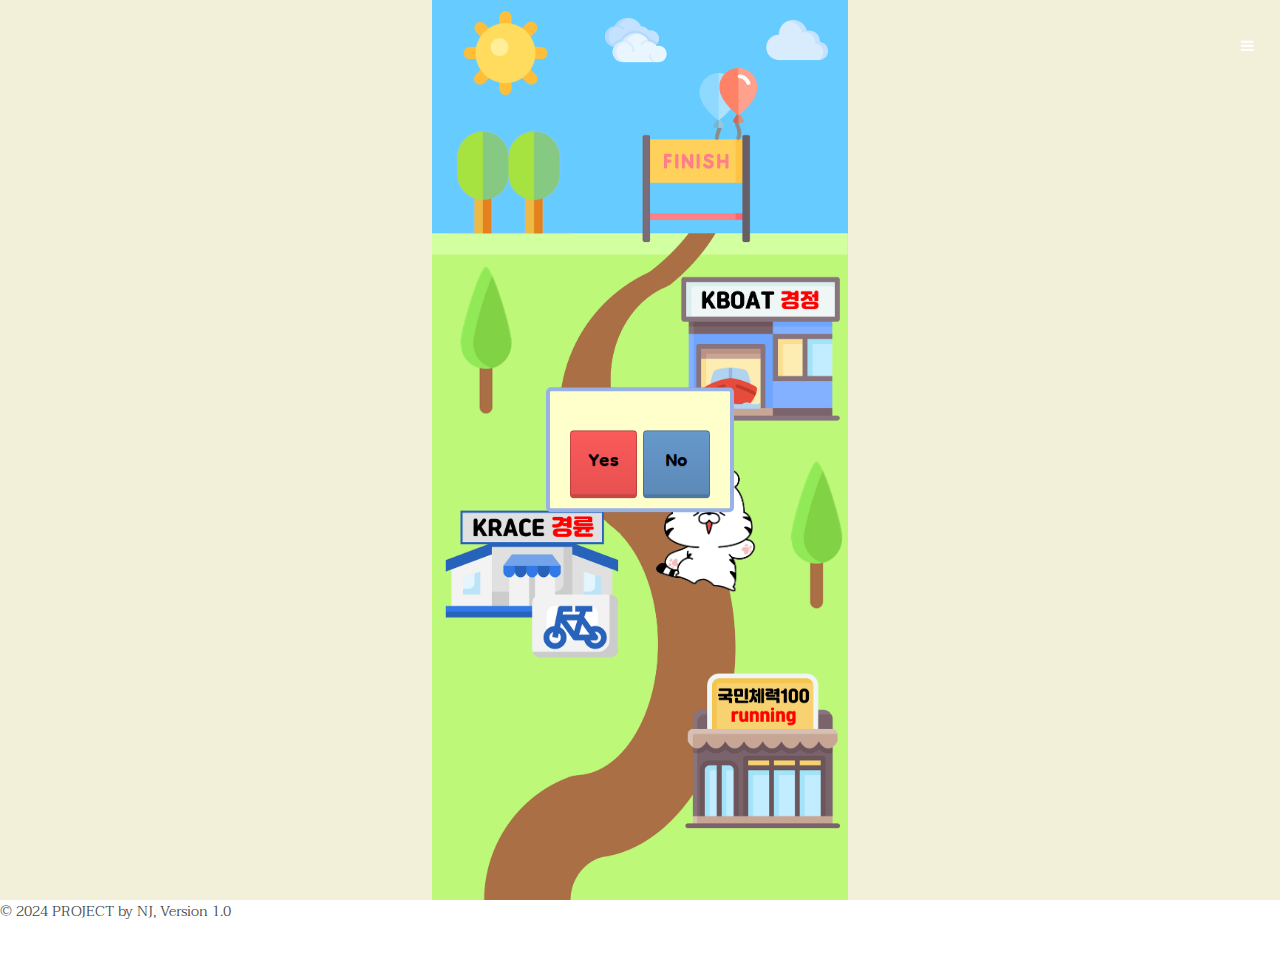
==== event_menu.html @ a25ace1c "Update event_menu.html" ====
<!DOCTYPE HTML>
<!--
	Transitive by TEMPLATED
	templated.co @templatedco
	Released for free under the Creative Commons Attribution 3.0 license (templated.co/license)
--><html><head><title>Transitive by TEMPLATED</title><meta charset="utf-8"><meta name="robots" content="index, follow, max-image-preview:large, max-snippet:-1, max-video-preview:-1"><meta name="viewport" content="width=device-width, initial-scale=1"><link rel="stylesheet" href="assets/css/main.css"></head><body>

		<!-- Header -->
			<header id="header" class="alt">
				<a href="#menu" class="toggle"><span>Menu</span></a>
			</header><!-- Nav --><nav id="menu"><ul class="links"><li><a href="index.html">Home</a></li>
					<li><a href="generic.html">Generic</a></li>
					<li><a href="elements.html">Elements</a></li>
				</ul></nav>

		<section id="banner2">
			
			</section>
			<div id="highlight_kboat" class="highlight-kboat-zone"></div>
			<div id="highlight_krace" class="highlight-krace-zone"></div>
			<div id="highlight_krun" class="highlight-krun-zone"></div>
			<img id="moving_tiger" src="images/walking.gif" />
			<div id="event_sub">
				<p id="event_message"></p>
      				<button id="yes-btn" class="btn-gradient red">Yes</button>
       				<button id="no-btn" class="btn-gradient blue">No</button>
			</div>


		<!-- Footer -->
			<div class="footer">
				<p>&copy; 2024 PROJECT by NJ, Version 1.0</p>
				<!-- <p>&copy; 2024 PROJECT by NJ <a href="http://www.graphberry.com">GraphBerry</a>, <a href="http://goo.gl/NM84K2">Documentation</a></p> -->
			</div>

		<!-- Scripts -->
			<script src="assets/js/jquery.min.js"></script><script src="assets/js/jquery.scrolly.min.js"></script><script src="assets/js/jquery.scrollex.min.js"></script><script src="assets/js/skel.min.js"></script><script src="assets/js/util.js"></script><script src="assets/js/main.js"></script><script src="assets/js/event_menu.js"></script></body></html>
---- assets/css/main.css ----
@charset "UTF-8";
@import url(font-awesome.min.css);
@import url("https://fonts.googleapis.com/css?family=Taviraj:300,400,700,300i,400i,700i");
@import url('https://fonts.googleapis.com/css2?family=Dongle:wght@300;400;700&display=swap');


.dongle-light {
  font-family: "Dongle", sans-serif;
  font-weight: 300;
  font-style: normal;
}

.dongle-regular {
  font-family: "Dongle", sans-serif;
  font-weight: 400;
  font-style: normal;
}

.dongle-bold {
  font-family: "Dongle", sans-serif;
  font-weight: 700;
  font-style: normal;
}

/* Reset */

	html, body, div, span, applet, object, iframe, h1, h2, h3, h4, h5, h6, p, blockquote, pre, a, abbr, acronym, address, big, cite, code, del, dfn, em, img, ins, kbd, q, s, samp, small, strike, strong, sub, sup, tt, var, b, u, i, center, dl, dt, dd, ol, ul, li, fieldset, form, label, legend, table, caption, tbody, tfoot, thead, tr, th, td, article, aside, canvas, details, embed, figure, figcaption, footer, header, hgroup, menu, nav, output, ruby, section, summary, time, mark, audio, video {
		margin: 0;
		padding: 0;
		border: 0;
		font-size: 100%;
		font: inherit;
		vertical-align: baseline;
	}

	article, aside, details, figcaption, figure, footer, header, hgroup, menu, nav, section {
		display: block;
	}

	body {
		line-height: 1;
	}
.image.fit img {
	width: 100%;
	height: auto;
}
	ol, ul {
		list-style: none;
	}

	blockquote, q {
		quotes: none;
	}

	blockquote:before, blockquote:after, q:before, q:after {
		content: '';
		content: none;
	}

	table {
		border-collapse: collapse;
		border-spacing: 0;
	}

	body {
		-webkit-text-size-adjust: none;
	}

/* Box Model */

	*, *:before, *:after {
		-moz-box-sizing: border-box;
		-webkit-box-sizing: border-box;
		box-sizing: border-box;
	}

/* Containers */

	.container {
		margin-left: auto;
		margin-right: auto;
	}

	.container.\31 25\25 {
		width: 100%;
		max-width: 100rem;
		min-width: 80rem;
	}

	.container.\37 5\25 {
		width: 60rem;
	}

	.container.\35 0\25 {
		width: 40rem;
	}

	.container.\32 5\25 {
		width: 20rem;
	}

	.container {
		width: 80rem;
	}

	@media screen and (max-width: 1680px) {

		.container.\31 25\25 {
			width: 100%;
			max-width: 100rem;
			min-width: 80rem;
		}

		.container.\37 5\25 {
			width: 60rem;
		}

		.container.\35 0\25 {
			width: 40rem;
		}

		.container.\32 5\25 {
			width: 20rem;
		}

		.container {
			width: 80rem;
		}

	}

	@media screen and (max-width: 1280px) {

		.container.\31 25\25 {
			width: 100%;
			max-width: 81.25rem;
			min-width: 65rem;
		}

		.container.\37 5\25 {
			width: 48.75rem;
		}

		.container.\35 0\25 {
			width: 32.5rem;
		}

		.container.\32 5\25 {
			width: 16.25rem;
		}

		.container {
			width: 65rem;
		}

	}

	@media screen and (max-width: 980px) {

		.container.\31 25\25 {
			width: 100%;
			max-width: 112.5%;
			min-width: 90%;
		}

		.container.\37 5\25 {
			width: 67.5%;
		}

		.container.\35 0\25 {
			width: 45%;
		}

		.container.\32 5\25 {
			width: 22.5%;
		}

		.container {
			width: 90%;
		}

	}

	@media screen and (max-width: 736px) {

		.container.\31 25\25 {
			width: 100%;
			max-width: 112.5%;
			min-width: 90%;
		}

		.container.\37 5\25 {
			width: 67.5%;
		}

		.container.\35 0\25 {
			width: 45%;
		}

		.container.\32 5\25 {
			width: 22.5%;
		}

		.container {
			width: 90% !important;
		}

	}

	@media screen and (max-width: 480px) {

		.container.\31 25\25 {
			width: 100%;
			max-width: 112.5%;
			min-width: 90%;
		}

		.container.\37 5\25 {
			width: 67.5%;
		}

		.container.\35 0\25 {
			width: 45%;
		}

		.container.\32 5\25 {
			width: 22.5%;
		}

		.container {
			width: 90% !important;
		}

	}

/* Grid */

	.row {
		border-bottom: solid 1px transparent;
		-moz-box-sizing: border-box;
		-webkit-box-sizing: border-box;
		box-sizing: border-box;
	}

	.row > * {
		float: left;
		-moz-box-sizing: border-box;
		-webkit-box-sizing: border-box;
		box-sizing: border-box;
	}

	.row:after, .row:before {
		content: '';
		display: block;
		clear: both;
		height: 0;
	}

	.row.uniform > * > :first-child {
		margin-top: 0;
	}

	.row.uniform > * > :last-child {
		margin-bottom: 0;
	}

	.row.\30 \25 > * {
		padding: 0 0 0 0rem;
	}

	.row.\30 \25 {
		margin: 0 0 -1px 0rem;
	}

	.row.uniform.\30 \25 > * {
		padding: 0rem 0 0 0rem;
	}

	.row.uniform.\30 \25 {
		margin: 0rem 0 -1px 0rem;
	}

	.row > * {
		padding: 0 0 0 2rem;
	}

	.row {
		margin: 0 0 -1px -2rem;
	}

	.row.uniform > * {
		padding: 2rem 0 0 2rem;
	}

	.row.uniform {
		margin: -2rem 0 -1px -2rem;
	}

	.row.\32 00\25 > * {
		padding: 0 0 0 4rem;
	}

	.row.\32 00\25 {
		margin: 0 0 -1px -4rem;
	}

	.row.uniform.\32 00\25 > * {
		padding: 4rem 0 0 4rem;
	}

	.row.uniform.\32 00\25 {
		margin: -4rem 0 -1px -4rem;
	}

	.row.\31 50\25 > * {
		padding: 0 0 0 3rem;
	}

	.row.\31 50\25 {
		margin: 0 0 -1px -3rem;
	}

	.row.uniform.\31 50\25 > * {
		padding: 3rem 0 0 3rem;
	}

	.row.uniform.\31 50\25 {
		margin: -3rem 0 -1px -3rem;
	}

	.row.\35 0\25 > * {
		padding: 0 0 0 1rem;
	}

	.row.\35 0\25 {
		margin: 0 0 -1px -1rem;
	}

	.row.uniform.\35 0\25 > * {
		padding: 1rem 0 0 1rem;
	}

	.row.uniform.\35 0\25 {
		margin: -1rem 0 -1px -1rem;
	}

	.row.\32 5\25 > * {
		padding: 0 0 0 0.5rem;
	}

	.row.\32 5\25 {
		margin: 0 0 -1px -0.5rem;
	}

	.row.uniform.\32 5\25 > * {
		padding: 0.5rem 0 0 0.5rem;
	}

	.row.uniform.\32 5\25 {
		margin: -0.5rem 0 -1px -0.5rem;
	}

	.\31 2u, .\31 2u\24 {
		width: 100%;
		clear: none;
		margin-left: 0;
	}

	.\31 1u, .\31 1u\24 {
		width: 91.6666666667%;
		clear: none;
		margin-left: 0;
	}

	.\31 0u, .\31 0u\24 {
		width: 83.3333333333%;
		clear: none;
		margin-left: 0;
	}

	.\39 u, .\39 u\24 {
		width: 75%;
		clear: none;
		margin-left: 0;
	}

	.\38 u, .\38 u\24 {
		width: 66.6666666667%;
		clear: none;
		margin-left: 0;
	}

	.\37 u, .\37 u\24 {
		width: 58.3333333333%;
		clear: none;
		margin-left: 0;
	}

	.\36 u, .\36 u\24 {
		width: 50%;
		clear: none;
		margin-left: 0;
	}

	.\35 u, .\35 u\24 {
		width: 41.6666666667%;
		clear: none;
		margin-left: 0;
	}

	.\34 u, .\34 u\24 {
		width: 33.3333333333%;
		clear: none;
		margin-left: 0;
	}

	.\33 u, .\33 u\24 {
		width: 25%;
		clear: none;
		margin-left: 0;
	}

	.\32 u, .\32 u\24 {
		width: 16.6666666667%;
		clear: none;
		margin-left: 0;
	}

	.\31 u, .\31 u\24 {
		width: 8.3333333333%;
		clear: none;
		margin-left: 0;
	}

	.\31 2u\24 + *,
	.\31 1u\24 + *,
	.\31 0u\24 + *,
	.\39 u\24 + *,
	.\38 u\24 + *,
	.\37 u\24 + *,
	.\36 u\24 + *,
	.\35 u\24 + *,
	.\34 u\24 + *,
	.\33 u\24 + *,
	.\32 u\24 + *,
	.\31 u\24 + * {
		clear: left;
	}

	.\-11u {
		margin-left: 91.66667%;
	}

	.\-10u {
		margin-left: 83.33333%;
	}

	.\-9u {
		margin-left: 75%;
	}

	.\-8u {
		margin-left: 66.66667%;
	}

	.\-7u {
		margin-left: 58.33333%;
	}

	.\-6u {
		margin-left: 50%;
	}

	.\-5u {
		margin-left: 41.66667%;
	}

	.\-4u {
		margin-left: 33.33333%;
	}

	.\-3u {
		margin-left: 25%;
	}

	.\-2u {
		margin-left: 16.66667%;
	}

	.\-1u {
		margin-left: 8.33333%;
	}

	@media screen and (max-width: 1680px) {

		.row > * {
			padding: 0 0 0 2rem;
		}

		.row {
			margin: 0 0 -1px -2rem;
		}

		.row.uniform > * {
			padding: 2rem 0 0 2rem;
		}

		.row.uniform {
			margin: -2rem 0 -1px -2rem;
		}

		.row.\32 00\25 > * {
			padding: 0 0 0 4rem;
		}

		.row.\32 00\25 {
			margin: 0 0 -1px -4rem;
		}

		.row.uniform.\32 00\25 > * {
			padding: 4rem 0 0 4rem;
		}

		.row.uniform.\32 00\25 {
			margin: -4rem 0 -1px -4rem;
		}

		.row.\31 50\25 > * {
			padding: 0 0 0 3rem;
		}

		.row.\31 50\25 {
			margin: 0 0 -1px -3rem;
		}

		.row.uniform.\31 50\25 > * {
			padding: 3rem 0 0 3rem;
		}

		.row.uniform.\31 50\25 {
			margin: -3rem 0 -1px -3rem;
		}

		.row.\35 0\25 > * {
			padding: 0 0 0 1rem;
		}

		.row.\35 0\25 {
			margin: 0 0 -1px -1rem;
		}

		.row.uniform.\35 0\25 > * {
			padding: 1rem 0 0 1rem;
		}

		.row.uniform.\35 0\25 {
			margin: -1rem 0 -1px -1rem;
		}

		.row.\32 5\25 > * {
			padding: 0 0 0 0.5rem;
		}

		.row.\32 5\25 {
			margin: 0 0 -1px -0.5rem;
		}

		.row.uniform.\32 5\25 > * {
			padding: 0.5rem 0 0 0.5rem;
		}

		.row.uniform.\32 5\25 {
			margin: -0.5rem 0 -1px -0.5rem;
		}

		.\31 2u\28xlarge\29, .\31 2u\24\28xlarge\29 {
			width: 100%;
			clear: none;
			margin-left: 0;
		}

		.\31 1u\28xlarge\29, .\31 1u\24\28xlarge\29 {
			width: 91.6666666667%;
			clear: none;
			margin-left: 0;
		}

		.\31 0u\28xlarge\29, .\31 0u\24\28xlarge\29 {
			width: 83.3333333333%;
			clear: none;
			margin-left: 0;
		}

		.\39 u\28xlarge\29, .\39 u\24\28xlarge\29 {
			width: 75%;
			clear: none;
			margin-left: 0;
		}

		.\38 u\28xlarge\29, .\38 u\24\28xlarge\29 {
			width: 66.6666666667%;
			clear: none;
			margin-left: 0;
		}

		.\37 u\28xlarge\29, .\37 u\24\28xlarge\29 {
			width: 58.3333333333%;
			clear: none;
			margin-left: 0;
		}

		.\36 u\28xlarge\29, .\36 u\24\28xlarge\29 {
			width: 50%;
			clear: none;
			margin-left: 0;
		}

		.\35 u\28xlarge\29, .\35 u\24\28xlarge\29 {
			width: 41.6666666667%;
			clear: none;
			margin-left: 0;
		}

		.\34 u\28xlarge\29, .\34 u\24\28xlarge\29 {
			width: 33.3333333333%;
			clear: none;
			margin-left: 0;
		}

		.\33 u\28xlarge\29, .\33 u\24\28xlarge\29 {
			width: 25%;
			clear: none;
			margin-left: 0;
		}

		.\32 u\28xlarge\29, .\32 u\24\28xlarge\29 {
			width: 16.6666666667%;
			clear: none;
			margin-left: 0;
		}

		.\31 u\28xlarge\29, .\31 u\24\28xlarge\29 {
			width: 8.3333333333%;
			clear: none;
			margin-left: 0;
		}

		.\31 2u\24\28xlarge\29 + *,
		.\31 1u\24\28xlarge\29 + *,
		.\31 0u\24\28xlarge\29 + *,
		.\39 u\24\28xlarge\29 + *,
		.\38 u\24\28xlarge\29 + *,
		.\37 u\24\28xlarge\29 + *,
		.\36 u\24\28xlarge\29 + *,
		.\35 u\24\28xlarge\29 + *,
		.\34 u\24\28xlarge\29 + *,
		.\33 u\24\28xlarge\29 + *,
		.\32 u\24\28xlarge\29 + *,
		.\31 u\24\28xlarge\29 + * {
			clear: left;
		}

		.\-11u\28xlarge\29 {
			margin-left: 91.66667%;
		}

		.\-10u\28xlarge\29 {
			margin-left: 83.33333%;
		}

		.\-9u\28xlarge\29 {
			margin-left: 75%;
		}

		.\-8u\28xlarge\29 {
			margin-left: 66.66667%;
		}

		.\-7u\28xlarge\29 {
			margin-left: 58.33333%;
		}

		.\-6u\28xlarge\29 {
			margin-left: 50%;
		}

		.\-5u\28xlarge\29 {
			margin-left: 41.66667%;
		}

		.\-4u\28xlarge\29 {
			margin-left: 33.33333%;
		}

		.\-3u\28xlarge\29 {
			margin-left: 25%;
		}

		.\-2u\28xlarge\29 {
			margin-left: 16.66667%;
		}

		.\-1u\28xlarge\29 {
			margin-left: 8.33333%;
		}

	}

	@media screen and (max-width: 1280px) {

		.row > * {
			padding: 0 0 0 1.5rem;
		}

		.row {
			margin: 0 0 -1px -1.5rem;
		}

		.row.uniform > * {
			padding: 1.5rem 0 0 1.5rem;
		}

		.row.uniform {
			margin: -1.5rem 0 -1px -1.5rem;
		}

		.row.\32 00\25 > * {
			padding: 0 0 0 3rem;
		}

		.row.\32 00\25 {
			margin: 0 0 -1px -3rem;
		}

		.row.uniform.\32 00\25 > * {
			padding: 3rem 0 0 3rem;
		}

		.row.uniform.\32 00\25 {
			margin: -3rem 0 -1px -3rem;
		}

		.row.\31 50\25 > * {
			padding: 0 0 0 2.25rem;
		}

		.row.\31 50\25 {
			margin: 0 0 -1px -2.25rem;
		}

		.row.uniform.\31 50\25 > * {
			padding: 2.25rem 0 0 2.25rem;
		}

		.row.uniform.\31 50\25 {
			margin: -2.25rem 0 -1px -2.25rem;
		}

		.row.\35 0\25 > * {
			padding: 0 0 0 0.75rem;
		}

		.row.\35 0\25 {
			margin: 0 0 -1px -0.75rem;
		}

		.row.uniform.\35 0\25 > * {
			padding: 0.75rem 0 0 0.75rem;
		}

		.row.uniform.\35 0\25 {
			margin: -0.75rem 0 -1px -0.75rem;
		}

		.row.\32 5\25 > * {
			padding: 0 0 0 0.375rem;
		}

		.row.\32 5\25 {
			margin: 0 0 -1px -0.375rem;
		}

		.row.uniform.\32 5\25 > * {
			padding: 0.375rem 0 0 0.375rem;
		}

		.row.uniform.\32 5\25 {
			margin: -0.375rem 0 -1px -0.375rem;
		}

		.\31 2u\28large\29, .\31 2u\24\28large\29 {
			width: 100%;
			clear: none;
			margin-left: 0;
		}

		.\31 1u\28large\29, .\31 1u\24\28large\29 {
			width: 91.6666666667%;
			clear: none;
			margin-left: 0;
		}

		.\31 0u\28large\29, .\31 0u\24\28large\29 {
			width: 83.3333333333%;
			clear: none;
			margin-left: 0;
		}

		.\39 u\28large\29, .\39 u\24\28large\29 {
			width: 75%;
			clear: none;
			margin-left: 0;
		}

		.\38 u\28large\29, .\38 u\24\28large\29 {
			width: 66.6666666667%;
			clear: none;
			margin-left: 0;
		}

		.\37 u\28large\29, .\37 u\24\28large\29 {
			width: 58.3333333333%;
			clear: none;
			margin-left: 0;
		}

		.\36 u\28large\29, .\36 u\24\28large\29 {
			width: 50%;
			clear: none;
			margin-left: 0;
		}

		.\35 u\28large\29, .\35 u\24\28large\29 {
			width: 41.6666666667%;
			clear: none;
			margin-left: 0;
		}

		.\34 u\28large\29, .\34 u\24\28large\29 {
			width: 33.3333333333%;
			clear: none;
			margin-left: 0;
		}

		.\33 u\28large\29, .\33 u\24\28large\29 {
			width: 25%;
			clear: none;
			margin-left: 0;
		}

		.\32 u\28large\29, .\32 u\24\28large\29 {
			width: 16.6666666667%;
			clear: none;
			margin-left: 0;
		}

		.\31 u\28large\29, .\31 u\24\28large\29 {
			width: 8.3333333333%;
			clear: none;
			margin-left: 0;
		}

		.\31 2u\24\28large\29 + *,
		.\31 1u\24\28large\29 + *,
		.\31 0u\24\28large\29 + *,
		.\39 u\24\28large\29 + *,
		.\38 u\24\28large\29 + *,
		.\37 u\24\28large\29 + *,
		.\36 u\24\28large\29 + *,
		.\35 u\24\28large\29 + *,
		.\34 u\24\28large\29 + *,
		.\33 u\24\28large\29 + *,
		.\32 u\24\28large\29 + *,
		.\31 u\24\28large\29 + * {
			clear: left;
		}

		.\-11u\28large\29 {
			margin-left: 91.66667%;
		}

		.\-10u\28large\29 {
			margin-left: 83.33333%;
		}

		.\-9u\28large\29 {
			margin-left: 75%;
		}

		.\-8u\28large\29 {
			margin-left: 66.66667%;
		}

		.\-7u\28large\29 {
			margin-left: 58.33333%;
		}

		.\-6u\28large\29 {
			margin-left: 50%;
		}

		.\-5u\28large\29 {
			margin-left: 41.66667%;
		}

		.\-4u\28large\29 {
			margin-left: 33.33333%;
		}

		.\-3u\28large\29 {
			margin-left: 25%;
		}

		.\-2u\28large\29 {
			margin-left: 16.66667%;
		}

		.\-1u\28large\29 {
			margin-left: 8.33333%;
		}

	}

	@media screen and (max-width: 980px) {

		.row > * {
			padding: 0 0 0 1.5rem;
		}

		.row {
			margin: 0 0 -1px -1.5rem;
		}

		.row.uniform > * {
			padding: 1.5rem 0 0 1.5rem;
		}

		.row.uniform {
			margin: -1.5rem 0 -1px -1.5rem;
		}

		.row.\32 00\25 > * {
			padding: 0 0 0 3rem;
		}

		.row.\32 00\25 {
			margin: 0 0 -1px -3rem;
		}

		.row.uniform.\32 00\25 > * {
			padding: 3rem 0 0 3rem;
		}

		.row.uniform.\32 00\25 {
			margin: -3rem 0 -1px -3rem;
		}

		.row.\31 50\25 > * {
			padding: 0 0 0 2.25rem;
		}

		.row.\31 50\25 {
			margin: 0 0 -1px -2.25rem;
		}

		.row.uniform.\31 50\25 > * {
			padding: 2.25rem 0 0 2.25rem;
		}

		.row.uniform.\31 50\25 {
			margin: -2.25rem 0 -1px -2.25rem;
		}

		.row.\35 0\25 > * {
			padding: 0 0 0 0.75rem;
		}

		.row.\35 0\25 {
			margin: 0 0 -1px -0.75rem;
		}

		.row.uniform.\35 0\25 > * {
			padding: 0.75rem 0 0 0.75rem;
		}

		.row.uniform.\35 0\25 {
			margin: -0.75rem 0 -1px -0.75rem;
		}

		.row.\32 5\25 > * {
			padding: 0 0 0 0.375rem;
		}

		.row.\32 5\25 {
			margin: 0 0 -1px -0.375rem;
		}

		.row.uniform.\32 5\25 > * {
			padding: 0.375rem 0 0 0.375rem;
		}

		.row.uniform.\32 5\25 {
			margin: -0.375rem 0 -1px -0.375rem;
		}

		.\31 2u\28medium\29, .\31 2u\24\28medium\29 {
			width: 100%;
			clear: none;
			margin-left: 0;
		}

		.\31 1u\28medium\29, .\31 1u\24\28medium\29 {
			width: 91.6666666667%;
			clear: none;
			margin-left: 0;
		}

		.\31 0u\28medium\29, .\31 0u\24\28medium\29 {
			width: 83.3333333333%;
			clear: none;
			margin-left: 0;
		}

		.\39 u\28medium\29, .\39 u\24\28medium\29 {
			width: 75%;
			clear: none;
			margin-left: 0;
		}

		.\38 u\28medium\29, .\38 u\24\28medium\29 {
			width: 66.6666666667%;
			clear: none;
			margin-left: 0;
		}

		.\37 u\28medium\29, .\37 u\24\28medium\29 {
			width: 58.3333333333%;
			clear: none;
			margin-left: 0;
		}

		.\36 u\28medium\29, .\36 u\24\28medium\29 {
			width: 50%;
			clear: none;
			margin-left: 0;
		}

		.\35 u\28medium\29, .\35 u\24\28medium\29 {
			width: 41.6666666667%;
			clear: none;
			margin-left: 0;
		}

		.\34 u\28medium\29, .\34 u\24\28medium\29 {
			width: 33.3333333333%;
			clear: none;
			margin-left: 0;
		}

		.\33 u\28medium\29, .\33 u\24\28medium\29 {
			width: 25%;
			clear: none;
			margin-left: 0;
		}

		.\32 u\28medium\29, .\32 u\24\28medium\29 {
			width: 16.6666666667%;
			clear: none;
			margin-left: 0;
		}

		.\31 u\28medium\29, .\31 u\24\28medium\29 {
			width: 8.3333333333%;
			clear: none;
			margin-left: 0;
		}

		.\31 2u\24\28medium\29 + *,
		.\31 1u\24\28medium\29 + *,
		.\31 0u\24\28medium\29 + *,
		.\39 u\24\28medium\29 + *,
		.\38 u\24\28medium\29 + *,
		.\37 u\24\28medium\29 + *,
		.\36 u\24\28medium\29 + *,
		.\35 u\24\28medium\29 + *,
		.\34 u\24\28medium\29 + *,
		.\33 u\24\28medium\29 + *,
		.\32 u\24\28medium\29 + *,
		.\31 u\24\28medium\29 + * {
			clear: left;
		}

		.\-11u\28medium\29 {
			margin-left: 91.66667%;
		}

		.\-10u\28medium\29 {
			margin-left: 83.33333%;
		}

		.\-9u\28medium\29 {
			margin-left: 75%;
		}

		.\-8u\28medium\29 {
			margin-left: 66.66667%;
		}

		.\-7u\28medium\29 {
			margin-left: 58.33333%;
		}

		.\-6u\28medium\29 {
			margin-left: 50%;
		}

		.\-5u\28medium\29 {
			margin-left: 41.66667%;
		}

		.\-4u\28medium\29 {
			margin-left: 33.33333%;
		}

		.\-3u\28medium\29 {
			margin-left: 25%;
		}

		.\-2u\28medium\29 {
			margin-left: 16.66667%;
		}

		.\-1u\28medium\29 {
			margin-left: 8.33333%;
		}

	}

	@media screen and (max-width: 736px) {

		.row > * {
			padding: 0 0 0 1.25rem;
		}

		.row {
			margin: 0 0 -1px -1.25rem;
		}

		.row.uniform > * {
			padding: 1.25rem 0 0 1.25rem;
		}

		.row.uniform {
			margin: -1.25rem 0 -1px -1.25rem;
		}

		.row.\32 00\25 > * {
			padding: 0 0 0 2.5rem;
		}

		.row.\32 00\25 {
			margin: 0 0 -1px -2.5rem;
		}

		.row.uniform.\32 00\25 > * {
			padding: 2.5rem 0 0 2.5rem;
		}

		.row.uniform.\32 00\25 {
			margin: -2.5rem 0 -1px -2.5rem;
		}

		.row.\31 50\25 > * {
			padding: 0 0 0 1.875rem;
		}

		.row.\31 50\25 {
			margin: 0 0 -1px -1.875rem;
		}

		.row.uniform.\31 50\25 > * {
			padding: 1.875rem 0 0 1.875rem;
		}

		.row.uniform.\31 50\25 {
			margin: -1.875rem 0 -1px -1.875rem;
		}

		.row.\35 0\25 > * {
			padding: 0 0 0 0.625rem;
		}

		.row.\35 0\25 {
			margin: 0 0 -1px -0.625rem;
		}

		.row.uniform.\35 0\25 > * {
			padding: 0.625rem 0 0 0.625rem;
		}

		.row.uniform.\35 0\25 {
			margin: -0.625rem 0 -1px -0.625rem;
		}

		.row.\32 5\25 > * {
			padding: 0 0 0 0.3125rem;
		}

		.row.\32 5\25 {
			margin: 0 0 -1px -0.3125rem;
		}

		.row.uniform.\32 5\25 > * {
			padding: 0.3125rem 0 0 0.3125rem;
		}

		.row.uniform.\32 5\25 {
			margin: -0.3125rem 0 -1px -0.3125rem;
		}

		.\31 2u\28small\29, .\31 2u\24\28small\29 {
			width: 100%;
			clear: none;
			margin-left: 0;
		}

		.\31 1u\28small\29, .\31 1u\24\28small\29 {
			width: 91.6666666667%;
			clear: none;
			margin-left: 0;
		}

		.\31 0u\28small\29, .\31 0u\24\28small\29 {
			width: 83.3333333333%;
			clear: none;
			margin-left: 0;
		}

		.\39 u\28small\29, .\39 u\24\28small\29 {
			width: 75%;
			clear: none;
			margin-left: 0;
		}

		.\38 u\28small\29, .\38 u\24\28small\29 {
			width: 66.6666666667%;
			clear: none;
			margin-left: 0;
		}

		.\37 u\28small\29, .\37 u\24\28small\29 {
			width: 58.3333333333%;
			clear: none;
			margin-left: 0;
		}

		.\36 u\28small\29, .\36 u\24\28small\29 {
			width: 50%;
			clear: none;
			margin-left: 0;
		}

		.\35 u\28small\29, .\35 u\24\28small\29 {
			width: 41.6666666667%;
			clear: none;
			margin-left: 0;
		}

		.\34 u\28small\29, .\34 u\24\28small\29 {
			width: 33.3333333333%;
			clear: none;
			margin-left: 0;
		}

		.\33 u\28small\29, .\33 u\24\28small\29 {
			width: 25%;
			clear: none;
			margin-left: 0;
		}

		.\32 u\28small\29, .\32 u\24\28small\29 {
			width: 16.6666666667%;
			clear: none;
			margin-left: 0;
		}

		.\31 u\28small\29, .\31 u\24\28small\29 {
			width: 8.3333333333%;
			clear: none;
			margin-left: 0;
		}

		.\31 2u\24\28small\29 + *,
		.\31 1u\24\28small\29 + *,
		.\31 0u\24\28small\29 + *,
		.\39 u\24\28small\29 + *,
		.\38 u\24\28small\29 + *,
		.\37 u\24\28small\29 + *,
		.\36 u\24\28small\29 + *,
		.\35 u\24\28small\29 + *,
		.\34 u\24\28small\29 + *,
		.\33 u\24\28small\29 + *,
		.\32 u\24\28small\29 + *,
		.\31 u\24\28small\29 + * {
			clear: left;
		}

		.\-11u\28small\29 {
			margin-left: 91.66667%;
		}

		.\-10u\28small\29 {
			margin-left: 83.33333%;
		}

		.\-9u\28small\29 {
			margin-left: 75%;
		}

		.\-8u\28small\29 {
			margin-left: 66.66667%;
		}

		.\-7u\28small\29 {
			margin-left: 58.33333%;
		}

		.\-6u\28small\29 {
			margin-left: 50%;
		}

		.\-5u\28small\29 {
			margin-left: 41.66667%;
		}

		.\-4u\28small\29 {
			margin-left: 33.33333%;
		}

		.\-3u\28small\29 {
			margin-left: 25%;
		}

		.\-2u\28small\29 {
			margin-left: 16.66667%;
		}

		.\-1u\28small\29 {
			margin-left: 8.33333%;
		}

	}

	@media screen and (max-width: 480px) {

		.row > * {
			padding: 0 0 0 1.25rem;
		}

		.row {
			margin: 0 0 -1px -1.25rem;
		}

		.row.uniform > * {
			padding: 1.25rem 0 0 1.25rem;
		}

		.row.uniform {
			margin: -1.25rem 0 -1px -1.25rem;
		}

		.row.\32 00\25 > * {
			padding: 0 0 0 2.5rem;
		}

		.row.\32 00\25 {
			margin: 0 0 -1px -2.5rem;
		}

		.row.uniform.\32 00\25 > * {
			padding: 2.5rem 0 0 2.5rem;
		}

		.row.uniform.\32 00\25 {
			margin: -2.5rem 0 -1px -2.5rem;
		}

		.row.\31 50\25 > * {
			padding: 0 0 0 1.875rem;
		}

		.row.\31 50\25 {
			margin: 0 0 -1px -1.875rem;
		}

		.row.uniform.\31 50\25 > * {
			padding: 1.875rem 0 0 1.875rem;
		}

		.row.uniform.\31 50\25 {
			margin: -1.875rem 0 -1px -1.875rem;
		}

		.row.\35 0\25 > * {
			padding: 0 0 0 0.625rem;
		}

		.row.\35 0\25 {
			margin: 0 0 -1px -0.625rem;
		}

		.row.uniform.\35 0\25 > * {
			padding: 0.625rem 0 0 0.625rem;
		}

		.row.uniform.\35 0\25 {
			margin: -0.625rem 0 -1px -0.625rem;
		}

		.row.\32 5\25 > * {
			padding: 0 0 0 0.3125rem;
		}

		.row.\32 5\25 {
			margin: 0 0 -1px -0.3125rem;
		}

		.row.uniform.\32 5\25 > * {
			padding: 0.3125rem 0 0 0.3125rem;
		}

		.row.uniform.\32 5\25 {
			margin: -0.3125rem 0 -1px -0.3125rem;
		}

		.\31 2u\28xsmall\29, .\31 2u\24\28xsmall\29 {
			width: 100%;
			clear: none;
			margin-left: 0;
		}

		.\31 1u\28xsmall\29, .\31 1u\24\28xsmall\29 {
			width: 91.6666666667%;
			clear: none;
			margin-left: 0;
		}

		.\31 0u\28xsmall\29, .\31 0u\24\28xsmall\29 {
			width: 83.3333333333%;
			clear: none;
			margin-left: 0;
		}

		.\39 u\28xsmall\29, .\39 u\24\28xsmall\29 {
			width: 75%;
			clear: none;
			margin-left: 0;
		}

		.\38 u\28xsmall\29, .\38 u\24\28xsmall\29 {
			width: 66.6666666667%;
			clear: none;
			margin-left: 0;
		}

		.\37 u\28xsmall\29, .\37 u\24\28xsmall\29 {
			width: 58.3333333333%;
			clear: none;
			margin-left: 0;
		}

		.\36 u\28xsmall\29, .\36 u\24\28xsmall\29 {
			width: 50%;
			clear: none;
			margin-left: 0;
		}

		.\35 u\28xsmall\29, .\35 u\24\28xsmall\29 {
			width: 41.6666666667%;
			clear: none;
			margin-left: 0;
		}

		.\34 u\28xsmall\29, .\34 u\24\28xsmall\29 {
			width: 33.3333333333%;
			clear: none;
			margin-left: 0;
		}

		.\33 u\28xsmall\29, .\33 u\24\28xsmall\29 {
			width: 25%;
			clear: none;
			margin-left: 0;
		}

		.\32 u\28xsmall\29, .\32 u\24\28xsmall\29 {
			width: 16.6666666667%;
			clear: none;
			margin-left: 0;
		}

		.\31 u\28xsmall\29, .\31 u\24\28xsmall\29 {
			width: 8.3333333333%;
			clear: none;
			margin-left: 0;
		}

		.\31 2u\24\28xsmall\29 + *,
		.\31 1u\24\28xsmall\29 + *,
		.\31 0u\24\28xsmall\29 + *,
		.\39 u\24\28xsmall\29 + *,
		.\38 u\24\28xsmall\29 + *,
		.\37 u\24\28xsmall\29 + *,
		.\36 u\24\28xsmall\29 + *,
		.\35 u\24\28xsmall\29 + *,
		.\34 u\24\28xsmall\29 + *,
		.\33 u\24\28xsmall\29 + *,
		.\32 u\24\28xsmall\29 + *,
		.\31 u\24\28xsmall\29 + * {
			clear: left;
		}

		.\-11u\28xsmall\29 {
			margin-left: 91.66667%;
		}

		.\-10u\28xsmall\29 {
			margin-left: 83.33333%;
		}

		.\-9u\28xsmall\29 {
			margin-left: 75%;
		}

		.\-8u\28xsmall\29 {
			margin-left: 66.66667%;
		}

		.\-7u\28xsmall\29 {
			margin-left: 58.33333%;
		}

		.\-6u\28xsmall\29 {
			margin-left: 50%;
		}

		.\-5u\28xsmall\29 {
			margin-left: 41.66667%;
		}

		.\-4u\28xsmall\29 {
			margin-left: 33.33333%;
		}

		.\-3u\28xsmall\29 {
			margin-left: 25%;
		}

		.\-2u\28xsmall\29 {
			margin-left: 16.66667%;
		}

		.\-1u\28xsmall\29 {
			margin-left: 8.33333%;
		}

	}

/* Basic */

	@-ms-viewport {
		width: device-width;
	}

	body {
		-ms-overflow-style: scrollbar;
	}

	@media screen and (max-width: 480px) {

		html, body {
			min-width: 320px;
		}

	}

	body {
		background: #fff;
	}

		body.is-loading *, body.is-loading *:before, body.is-loading *:after {
			-moz-animation: none !important;
			-webkit-animation: none !important;
			-ms-animation: none !important;
			animation: none !important;
			-moz-transition: none !important;
			-webkit-transition: none !important;
			-ms-transition: none !important;
			transition: none !important;
		}

/* Type */

	html {
		font-size: 13pt;
	}

		@media screen and (max-width: 1680px) {

			html {
				font-size: 11pt;
			}

		}

		@media screen and (max-width: 1280px) {

			html {
				font-size: 11pt;
			}

		}

		@media screen and (max-width: 980px) {

			html {
				font-size: 12pt;
			}

		}

		@media screen and (max-width: 736px) {

			html {
				font-size: 12pt;
			}

		}

		@media screen and (max-width: 480px) {

			html {
				font-size: 12pt;
			}

		}

	body {
		background-color: #fff;
		color: #444;
	}

	body, input, select, textarea {
		font-family: "Taviraj", serif;
		font-weight: 300;
		font-size: 1rem;
		line-height: 1.65;
	}

	a {
		text-decoration: underline;
	}

		a:hover {
			text-decoration: none;
		}

	strong, b {
		font-weight: 400;
	}

	em, i {
		font-style: italic;
	}

	p {
		margin: 0 0 2rem 0;
	}

	h1, h2, h3, h4, h5, h6 {
		font-weight: 400;
		line-height: 1.5;
		margin: 0 0 1.5rem 0;
	}

		h1 a, h2 a, h3 a, h4 a, h5 a, h6 a {
			color: inherit;
			text-decoration: none;
		}

	h2 {
		font-size: 1.75rem;
		text-transform: uppercase;
	}

		@media screen and (max-width: 736px) {

			h2 {
				font-size: 1.5rem;
			}

		}

	h3 {
		font-size: 1.35rem;
		text-transform: uppercase;
	}

	h4 {
		font-size: 1.1rem;
	}

	h5 {
		font-size: 0.9rem;
	}

	h6 {
		font-size: 0.7rem;
	}

	sub {
		font-size: 0.8rem;
		position: relative;
		top: 0.5rem;
	}

	sup {
		font-size: 0.8rem;
		position: relative;
		top: -0.5rem;
	}

	blockquote {
		border-left: solid 4px;
		font-style: italic;
		margin: 0 0 2rem 0;
		padding: 0.5rem 0 0.5rem 2rem;
	}

	code {
		border-radius: 4px;
		border: solid 1px;
		font-family: "Courier New", monospace;
		font-size: 0.9rem;
		margin: 0 0.25rem;
		padding: 0.25rem 0.65rem;
	}

	pre {
		-webkit-overflow-scrolling: touch;
		font-family: "Courier New", monospace;
		font-size: 0.9rem;
		margin: 0 0 2rem 0;
	}

		pre code {
			display: block;
			line-height: 1.75;
			padding: 1rem 1.5rem;
			overflow-x: auto;
		}

	hr {
		border: 0;
		border-bottom: solid 1px;
		margin: 2rem 0;
	}

		hr.major {
			margin: 3rem 0;
		}

	.align-left {
		text-align: left;
	}

	.align-center {
		text-align: center;
	}

	.align-right {
		text-align: right;
	}

	input, select, textarea {
		color: #555;
	}

	a {
		color: #5AA6ED;
	}

	strong, b {
		color: #555;
	}

	h1, h2, h3, h4, h5, h6 {
		color: #555;
	}

	blockquote {
		border-left-color: rgba(144, 144, 144, 0.25);
	}

	code {
		background: rgba(144, 144, 144, 0.075);
		border-color: rgba(144, 144, 144, 0.25);
	}

	hr {
		border-bottom-color: rgba(144, 144, 144, 0.25);
	}

/* Box */

	.box {
		margin-bottom: 2rem;
		background: #FFF;
	}

		.box .content {
			padding: 3rem;
		}

		.box > :last-child,
		.box > :last-child > :last-child,
		.box > :last-child > :last-child > :last-child {
			margin-bottom: 0;
		}

		.box.alt {
			border: 0;
			border-radius: 0;
			padding: 0;
		}

		@media screen and (max-width: 736px) {

			.box .content {
				padding: 2rem;
			}

		}

	.box {
		border-color: rgba(144, 144, 144, 0.25);
	}

/* Button */

	input[type="submit"],
	input[type="reset"],
	input[type="button"],
	button,
	.button {
		-moz-appearance: none;
		-webkit-appearance: none;
		-ms-appearance: none;
		appearance: none;
		-moz-transition: background-color 0.2s ease-in-out, color 0.2s ease-in-out;
		-webkit-transition: background-color 0.2s ease-in-out, color 0.2s ease-in-out;
		-ms-transition: background-color 0.2s ease-in-out, color 0.2s ease-in-out;
		transition: background-color 0.2s ease-in-out, color 0.2s ease-in-out;
		border-radius: 4px;
		border: 0;
		cursor: pointer;
		display: inline-block;
		font-weight: 400;
		height: 2.85rem;
		line-height: 2.95rem;
		padding: 0 1.5rem;
		text-align: center;
		text-decoration: none;
		white-space: nowrap;
		text-transform: uppercase;
	}

		input[type="submit"].icon,
		input[type="reset"].icon,
		input[type="button"].icon,
		button.icon,
		.button.icon {
			padding-left: 1.35rem;
		}

			input[type="submit"].icon:before,
			input[type="reset"].icon:before,
			input[type="button"].icon:before,
			button.icon:before,
			.button.icon:before {
				margin-right: 0.5rem;
			}

		input[type="submit"].fit,
		input[type="reset"].fit,
		input[type="button"].fit,
		button.fit,
		.button.fit {
			display: block;
			margin: 0 0 1rem 0;
			width: 100%;
		}

		input[type="submit"].small,
		input[type="reset"].small,
		input[type="button"].small,
		button.small,
		.button.small {
			font-size: 0.8rem;
		}

		input[type="submit"].big,
		input[type="reset"].big,
		input[type="button"].big,
		button.big,
		.button.big {
			font-size: 1.35rem;
		}

		input[type="submit"].disabled, input[type="submit"]:disabled,
		input[type="reset"].disabled,
		input[type="reset"]:disabled,
		input[type="button"].disabled,
		input[type="button"]:disabled,
		button.disabled,
		button:disabled,
		.button.disabled,
		.button:disabled {
			-moz-pointer-events: none;
			-webkit-pointer-events: none;
			-ms-pointer-events: none;
			pointer-events: none;
			opacity: 0.25;
		}

		@media screen and (max-width: 480px) {

			input[type="submit"],
			input[type="reset"],
			input[type="button"],
			button,
			.button {
				padding: 0;
			}

		}

	input[type="submit"],
	input[type="reset"],
	input[type="button"],
	button,
	.button {
		background-color: #f2f2f2;
		color: #000 !important;
	}

		input[type="submit"]:hover,
		input[type="reset"]:hover,
		input[type="button"]:hover,
		button:hover,
		.button:hover {
			background-color: white;
		}

		input[type="submit"]:active,
		input[type="reset"]:active,
		input[type="button"]:active,
		button:active,
		.button:active {
			background-color: #e5e5e5;
		}

		input[type="submit"].alt,
		input[type="reset"].alt,
		input[type="button"].alt,
		button.alt,
		.button.alt {
			background-color: transparent;
			box-shadow: inset 0 0 0 2px rgba(144, 144, 144, 0.25);
			color: #555 !important;
		}

			input[type="submit"].alt:hover,
			input[type="reset"].alt:hover,
			input[type="button"].alt:hover,
			button.alt:hover,
			.button.alt:hover {
				background-color: rgba(144, 144, 144, 0.075);
			}

			input[type="submit"].alt:active,
			input[type="reset"].alt:active,
			input[type="button"].alt:active,
			button.alt:active,
			.button.alt:active {
				background-color: rgba(144, 144, 144, 0.2);
			}

			input[type="submit"].alt.icon:before,
			input[type="reset"].alt.icon:before,
			input[type="button"].alt.icon:before,
			button.alt.icon:before,
			.button.alt.icon:before {
				color: #bbb;
			}

		input[type="submit"].special,
		input[type="reset"].special,
		input[type="button"].special,
		button.special,
		.button.special {
			background-color: #5AA6ED;
			color: #ffffff !important;
		}

			input[type="submit"].special:hover,
			input[type="reset"].special:hover,
			input[type="button"].special:hover,
			button.special:hover,
			.button.special:hover {
				background-color: #71b2f0;
			}

			input[type="submit"].special:active,
			input[type="reset"].special:active,
			input[type="button"].special:active,
			button.special:active,
			.button.special:active {
				background-color: #439aea;
			}

/* Form */

	form {
		margin: 0 0 2rem 0;
	}

		form .field {
			margin-bottom: 2rem;
		}

			form .field.half {
				display: inline-block;
				width: 48%;
			}

				form .field.half.first {
					margin-right: 2.5%;
				}

		@media screen and (max-width: 980px) {

			form .field.half {
				display: block;
				width: 100%;
			}

				form .field.half.first {
					margin-right: 0;
				}

		}

	label {
		display: block;
		font-size: 0.9rem;
		font-weight: 400;
		margin: 0 0 1rem 0;
	}

	input[type="text"],
	input[type="password"],
	input[type="email"],
	select,
	textarea {
		-moz-appearance: none;
		-webkit-appearance: none;
		-ms-appearance: none;
		appearance: none;
		border-radius: 4px;
		border: none;
		border: solid 1px;
		color: inherit;
		display: block;
		outline: 0;
		padding: 0 1rem;
		text-decoration: none;
		width: 100%;
	}

		input[type="text"]:invalid,
		input[type="password"]:invalid,
		input[type="email"]:invalid,
		select:invalid,
		textarea:invalid {
			box-shadow: none;
		}

	.select-wrapper {
		text-decoration: none;
		display: block;
		position: relative;
	}

		.select-wrapper:before {
			-moz-osx-font-smoothing: grayscale;
			-webkit-font-smoothing: antialiased;
			font-family: FontAwesome;
			font-style: normal;
			font-weight: normal;
			text-transform: none !important;
		}

		.select-wrapper:before {
			content: '\f078';
			display: block;
			height: 2.75rem;
			line-height: 2.75rem;
			pointer-events: none;
			position: absolute;
			right: 0;
			text-align: center;
			top: 0;
			width: 2.75rem;
		}

		.select-wrapper select::-ms-expand {
			display: none;
		}

	input[type="text"],
	input[type="password"],
	input[type="email"],
	select {
		height: 2.75rem;
	}

	textarea {
		padding: 0.75rem 1rem;
	}

	input[type="checkbox"],
	input[type="radio"] {
		-moz-appearance: none;
		-webkit-appearance: none;
		-ms-appearance: none;
		appearance: none;
		display: block;
		float: left;
		margin-right: -2rem;
		opacity: 0;
		width: 1rem;
		z-index: -1;
	}

		input[type="checkbox"] + label,
		input[type="radio"] + label {
			text-decoration: none;
			cursor: pointer;
			display: inline-block;
			font-size: 1rem;
			font-weight: 300;
			padding-left: 2.4rem;
			padding-right: 0.75rem;
			position: relative;
		}

			input[type="checkbox"] + label:before,
			input[type="radio"] + label:before {
				-moz-osx-font-smoothing: grayscale;
				-webkit-font-smoothing: antialiased;
				font-family: FontAwesome;
				font-style: normal;
				font-weight: normal;
				text-transform: none !important;
			}

			input[type="checkbox"] + label:before,
			input[type="radio"] + label:before {
				border-radius: 4px;
				border: solid 1px;
				content: '';
				display: inline-block;
				height: 1.65rem;
				left: 0;
				line-height: 1.58125rem;
				position: absolute;
				text-align: center;
				top: 0;
				width: 1.65rem;
			}

		input[type="checkbox"]:checked + label:before,
		input[type="radio"]:checked + label:before {
			content: '\f00c';
		}

	input[type="checkbox"] + label:before {
		border-radius: 4px;
	}

	input[type="radio"] + label:before {
		border-radius: 100%;
	}

	::-webkit-input-placeholder {
		opacity: 1.0;
	}

	:-moz-placeholder {
		opacity: 1.0;
	}

	::-moz-placeholder {
		opacity: 1.0;
	}

	:-ms-input-placeholder {
		opacity: 1.0;
	}

	.formerize-placeholder {
		opacity: 1.0;
	}

	label {
		color: #555;
	}

	input[type="text"],
	input[type="password"],
	input[type="email"],
	select,
	textarea {
		background: rgba(144, 144, 144, 0.075);
		border-color: rgba(144, 144, 144, 0.25);
	}

		input[type="text"]:focus,
		input[type="password"]:focus,
		input[type="email"]:focus,
		select:focus,
		textarea:focus {
			border-color: #5AA6ED;
			box-shadow: 0 0 0 1px #5AA6ED;
		}

	.select-wrapper:before {
		color: rgba(144, 144, 144, 0.25);
	}

	input[type="checkbox"] + label,
	input[type="radio"] + label {
		color: #444;
	}

		input[type="checkbox"] + label:before,
		input[type="radio"] + label:before {
			background: rgba(144, 144, 144, 0.075);
			border-color: rgba(144, 144, 144, 0.25);
		}

	input[type="checkbox"]:checked + label:before,
	input[type="radio"]:checked + label:before {
		background-color: #5AA6ED;
		border-color: #5AA6ED;
		color: #ffffff;
	}

	input[type="checkbox"]:focus + label:before,
	input[type="radio"]:focus + label:before {
		border-color: #5AA6ED;
		box-shadow: 0 0 0 1px #5AA6ED;
	}

	::-webkit-input-placeholder {
		color: #bbb !important;
	}

	:-moz-placeholder {
		color: #bbb !important;
	}

	::-moz-placeholder {
		color: #bbb !important;
	}

	:-ms-input-placeholder {
		color: #bbb !important;
	}

	.formerize-placeholder {
		color: #bbb !important;
	}

/* Icon */

	.icon {
		text-decoration: none;
		border-bottom: none;
		position: relative;
	}

		.icon:before {
			-moz-osx-font-smoothing: grayscale;
			-webkit-font-smoothing: antialiased;
			font-family: FontAwesome;
			font-style: normal;
			font-weight: normal;
			text-transform: none !important;
		}

		.icon > .label {
			display: none;
		}

/* Image */

	.image {
		border: 0;
		display: inline-block;
		position: relative;
	}

		.image img {
			display: block;
		}

		.image.left, .image.right {
			max-width: 40%;
		}

			.image.left img, .image.right img {
				width: 100%;
			}

		.image.left {
			float: left;
			margin: 0 1.5rem 1rem 0;
			top: 0.25rem;
		}

		.image.right {
			float: right;
			margin: 0 0 1rem 1.5rem;
			top: 0.25rem;
		}

		.image.fit {
			display: block;
			margin: 0 0 2rem 0;
			width: 100%;
		}

			.image.fit img {
				width: 100%;
			}

		.image.main {
			display: block;
			margin: 0 0 3rem 0;
			width: 100%;
		}

			.image.main img {
				width: 100%;
			}

/* List */

	ol {
		list-style: decimal;
		margin: 0 0 2rem 0;
		padding-left: 1.25rem;
	}

		ol li {
			padding-left: 0.25rem;
		}

	ul {
		list-style: disc;
		margin: 0 0 2rem 0;
		padding-left: 1rem;
	}

		ul li {
			padding-left: 0.5rem;
		}

		ul.alt {
			list-style: none;
			padding-left: 0;
		}

			ul.alt li {
				border-top: solid 1px;
				padding: 0.5rem 0;
			}

				ul.alt li:first-child {
					border-top: 0;
					padding-top: 0;
				}

		ul.icons {
			cursor: default;
			list-style: none;
			padding-left: 0;
		}

			ul.icons li {
				display: inline-block;
				padding: 0 1rem 0 0;
			}

				ul.icons li:last-child {
					padding-right: 0;
				}

				ul.icons li .icon:before {
					font-size: 2rem;
				}

		ul.actions {
			cursor: default;
			list-style: none;
			padding-left: 0;
		}

			ul.actions li {
				display: inline-block;
				padding: 0 1rem 0 0;
				vertical-align: middle;
			}

				ul.actions li:last-child {
					padding-right: 0;
				}

			ul.actions.small li {
				padding: 0 0.5rem 0 0;
			}

			ul.actions.vertical li {
				display: block;
				padding: 1rem 0 0 0;
			}

				ul.actions.vertical li:first-child {
					padding-top: 0;
				}

				ul.actions.vertical li > * {
					margin-bottom: 0;
				}

			ul.actions.vertical.small li {
				padding: 0.5rem 0 0 0;
			}

				ul.actions.vertical.small li:first-child {
					padding-top: 0;
				}

			ul.actions.fit {
				display: table;
				margin-left: -1rem;
				padding: 0;
				table-layout: fixed;
				width: calc(100% + 1rem);
			}

				ul.actions.fit li {
					display: table-cell;
					padding: 0 0 0 1rem;
				}

					ul.actions.fit li > * {
						margin-bottom: 0;
					}

				ul.actions.fit.small {
					margin-left: -0.5rem;
					width: calc(100% + 0.5rem);
				}

					ul.actions.fit.small li {
						padding: 0 0 0 0.5rem;
					}

			@media screen and (max-width: 480px) {

				ul.actions {
					margin: 0 0 2rem 0;
				}

					ul.actions li {
						padding: 1rem 0 0 0;
						display: block;
						text-align: center;
						width: 100%;
					}

						ul.actions li:first-child {
							padding-top: 0;
						}

						ul.actions li > * {
							width: 100%;
							margin: 0 !important;
						}

							ul.actions li > *.icon:before {
								margin-left: -2rem;
							}

					ul.actions.small li {
						padding: 0.5rem 0 0 0;
					}

						ul.actions.small li:first-child {
							padding-top: 0;
						}

			}

	dl {
		margin: 0 0 2rem 0;
	}

		dl dt {
			display: block;
			font-weight: 400;
			margin: 0 0 1rem 0;
		}

		dl dd {
			margin-left: 2rem;
		}

	ul.alt li {
		border-top-color: rgba(144, 144, 144, 0.25);
	}

/* Section/Article */

	section.special, article.special {
		text-align: center;
	}

	header p {
		position: relative;
		margin: 0 0 1.5rem 0;
	}

	header h2 + p {
		font-size: 1.25rem;
		margin-top: -1rem;
	}

	header h3 + p {
		font-size: 1.1rem;
		margin-top: -0.8rem;
	}

	header h4 + p,
	header h5 + p,
	header h6 + p {
		font-size: 0.9rem;
		margin-top: -0.6rem;
	}

	header p {
		color: #bbb;
	}

/* Table */

	.table-wrapper {
		-webkit-overflow-scrolling: touch;
		overflow-x: auto;
	}

	table {
		margin: 0 0 2rem 0;
		width: 100%;
	}

		table tbody tr {
			border: solid 1px;
			border-left: 0;
			border-right: 0;
		}

		table td {
			padding: 0.75rem 0.75rem;
		}

		table th {
			font-size: 0.9rem;
			font-weight: 400;
			padding: 0 0.75rem 0.75rem 0.75rem;
			text-align: left;
		}

		table thead {
			border-bottom: solid 2px;
		}

		table tfoot {
			border-top: solid 2px;
		}

		table.alt {
			border-collapse: separate;
		}

			table.alt tbody tr td {
				border: solid 1px;
				border-left-width: 0;
				border-top-width: 0;
			}

				table.alt tbody tr td:first-child {
					border-left-width: 1px;
				}

			table.alt tbody tr:first-child td {
				border-top-width: 1px;
			}

			table.alt thead {
				border-bottom: 0;
			}

			table.alt tfoot {
				border-top: 0;
			}

	table tbody tr {
		border-color: rgba(144, 144, 144, 0.25);
	}

		table tbody tr:nth-child(2n + 1) {
			background-color: rgba(144, 144, 144, 0.075);
		}

	table th {
		color: #555;
	}

	table thead {
		border-bottom-color: rgba(144, 144, 144, 0.25);
	}

	table tfoot {
		border-top-color: rgba(144, 144, 144, 0.25);
	}

	table.alt tbody tr td {
		border-color: rgba(144, 144, 144, 0.25);
	}

/* Wrapper */

	.wrapper {
		padding: 6rem 0 4rem 0 ;
		position: relative;
		margin: 0;
	}

		.wrapper > .inner {
			margin: 0 auto;
			width: 80rem;
		}

		.wrapper.style1 {
			background-color: #5AA6ED;
			color: #d6e9fb;
		}

			.wrapper.style1 input, .wrapper.style1 select, .wrapper.style1 textarea {
				color: #ffffff;
			}

			.wrapper.style1 a {
				color: #ffffff;
			}

			.wrapper.style1 strong, .wrapper.style1 b {
				color: #ffffff;
			}

			.wrapper.style1 h1, .wrapper.style1 h2, .wrapper.style1 h3, .wrapper.style1 h4, .wrapper.style1 h5, .wrapper.style1 h6 {
				color: #ffffff;
			}

			.wrapper.style1 blockquote {
				border-left-color: rgba(255, 255, 255, 0.25);
			}

			.wrapper.style1 code {
				background: rgba(255, 255, 255, 0.075);
				border-color: rgba(255, 255, 255, 0.25);
			}

			.wrapper.style1 hr {
				border-bottom-color: rgba(255, 255, 255, 0.25);
			}

			.wrapper.style1 .box {
				border-color: rgba(255, 255, 255, 0.25);
			}

			.wrapper.style1 input[type="submit"],
			.wrapper.style1 input[type="reset"],
			.wrapper.style1 input[type="button"],
			.wrapper.style1 button,
			.wrapper.style1 .button {
				background-color: #f2f2f2;
				color: #000 !important;
			}

				.wrapper.style1 input[type="submit"]:hover,
				.wrapper.style1 input[type="reset"]:hover,
				.wrapper.style1 input[type="button"]:hover,
				.wrapper.style1 button:hover,
				.wrapper.style1 .button:hover {
					background-color: white;
				}

				.wrapper.style1 input[type="submit"]:active,
				.wrapper.style1 input[type="reset"]:active,
				.wrapper.style1 input[type="button"]:active,
				.wrapper.style1 button:active,
				.wrapper.style1 .button:active {
					background-color: #e5e5e5;
				}

				.wrapper.style1 input[type="submit"].alt,
				.wrapper.style1 input[type="reset"].alt,
				.wrapper.style1 input[type="button"].alt,
				.wrapper.style1 button.alt,
				.wrapper.style1 .button.alt {
					background-color: transparent;
					box-shadow: inset 0 0 0 2px rgba(255, 255, 255, 0.25);
					color: #ffffff !important;
				}

					.wrapper.style1 input[type="submit"].alt:hover,
					.wrapper.style1 input[type="reset"].alt:hover,
					.wrapper.style1 input[type="button"].alt:hover,
					.wrapper.style1 button.alt:hover,
					.wrapper.style1 .button.alt:hover {
						background-color: rgba(255, 255, 255, 0.075);
					}

					.wrapper.style1 input[type="submit"].alt:active,
					.wrapper.style1 input[type="reset"].alt:active,
					.wrapper.style1 input[type="button"].alt:active,
					.wrapper.style1 button.alt:active,
					.wrapper.style1 .button.alt:active {
						background-color: rgba(255, 255, 255, 0.2);
					}

					.wrapper.style1 input[type="submit"].alt.icon:before,
					.wrapper.style1 input[type="reset"].alt.icon:before,
					.wrapper.style1 input[type="button"].alt.icon:before,
					.wrapper.style1 button.alt.icon:before,
					.wrapper.style1 .button.alt.icon:before {
						color: #bddbf8;
					}

				.wrapper.style1 input[type="submit"].special,
				.wrapper.style1 input[type="reset"].special,
				.wrapper.style1 input[type="button"].special,
				.wrapper.style1 button.special,
				.wrapper.style1 .button.special {
					background-color: #ffffff;
					color: #5AA6ED !important;
				}

			.wrapper.style1 label {
				color: #ffffff;
			}

			.wrapper.style1 input[type="text"],
			.wrapper.style1 input[type="password"],
			.wrapper.style1 input[type="email"],
			.wrapper.style1 select,
			.wrapper.style1 textarea {
				background: rgba(255, 255, 255, 0.075);
				border-color: rgba(255, 255, 255, 0.25);
			}

				.wrapper.style1 input[type="text"]:focus,
				.wrapper.style1 input[type="password"]:focus,
				.wrapper.style1 input[type="email"]:focus,
				.wrapper.style1 select:focus,
				.wrapper.style1 textarea:focus {
					border-color: #ffffff;
					box-shadow: 0 0 0 1px #ffffff;
				}

			.wrapper.style1 .select-wrapper:before {
				color: rgba(255, 255, 255, 0.25);
			}

			.wrapper.style1 input[type="checkbox"] + label,
			.wrapper.style1 input[type="radio"] + label {
				color: #d6e9fb;
			}

				.wrapper.style1 input[type="checkbox"] + label:before,
				.wrapper.style1 input[type="radio"] + label:before {
					background: rgba(255, 255, 255, 0.075);
					border-color: rgba(255, 255, 255, 0.25);
				}

			.wrapper.style1 input[type="checkbox"]:checked + label:before,
			.wrapper.style1 input[type="radio"]:checked + label:before {
				background-color: #ffffff;
				border-color: #ffffff;
				color: #5AA6ED;
			}

			.wrapper.style1 input[type="checkbox"]:focus + label:before,
			.wrapper.style1 input[type="radio"]:focus + label:before {
				border-color: #ffffff;
				box-shadow: 0 0 0 1px #ffffff;
			}

			.wrapper.style1 ::-webkit-input-placeholder {
				color: #bddbf8 !important;
			}

			.wrapper.style1 :-moz-placeholder {
				color: #bddbf8 !important;
			}

			.wrapper.style1 ::-moz-placeholder {
				color: #bddbf8 !important;
			}

			.wrapper.style1 :-ms-input-placeholder {
				color: #bddbf8 !important;
			}

			.wrapper.style1 .formerize-placeholder {
				color: #bddbf8 !important;
			}

			.wrapper.style1 ul.alt li {
				border-top-color: rgba(255, 255, 255, 0.25);
			}

			.wrapper.style1 header p {
				color: #bddbf8;
			}

			.wrapper.style1 table tbody tr {
				border-color: rgba(255, 255, 255, 0.25);
			}

				.wrapper.style1 table tbody tr:nth-child(2n + 1) {
					background-color: rgba(255, 255, 255, 0.075);
				}

			.wrapper.style1 table th {
				color: #ffffff;
			}

			.wrapper.style1 table thead {
				border-bottom-color: rgba(255, 255, 255, 0.25);
			}

			.wrapper.style1 table tfoot {
				border-top-color: rgba(255, 255, 255, 0.25);
			}

			.wrapper.style1 table.alt tbody tr td {
				border-color: rgba(255, 255, 255, 0.25);
			}

		.wrapper.style2 {
			background-color: #f2f2f2;
			color: #a6a6a6;
		}

			.wrapper.style2 input, .wrapper.style2 select, .wrapper.style2 textarea {
				color: #000;
			}

			.wrapper.style2 a {
				color: #5AA6ED;
			}

			.wrapper.style2 strong, .wrapper.style2 b {
				color: #000;
			}

			.wrapper.style2 h1, .wrapper.style2 h2, .wrapper.style2 h3, .wrapper.style2 h4, .wrapper.style2 h5, .wrapper.style2 h6 {
				color: #000;
			}

			.wrapper.style2 blockquote {
				border-left-color: rgba(0, 0, 0, 0.15);
			}

			.wrapper.style2 code {
				background: rgba(0, 0, 0, 0.075);
				border-color: rgba(0, 0, 0, 0.15);
			}

			.wrapper.style2 hr {
				border-bottom-color: rgba(0, 0, 0, 0.15);
			}

			.wrapper.style2 .box {
				border-color: rgba(0, 0, 0, 0.15);
			}

			.wrapper.style2 input[type="submit"],
			.wrapper.style2 input[type="reset"],
			.wrapper.style2 input[type="button"],
			.wrapper.style2 button,
			.wrapper.style2 .button {
				background-color: #000;
				color: #f2f2f2 !important;
			}

				.wrapper.style2 input[type="submit"].alt,
				.wrapper.style2 input[type="reset"].alt,
				.wrapper.style2 input[type="button"].alt,
				.wrapper.style2 button.alt,
				.wrapper.style2 .button.alt {
					background-color: transparent;
					box-shadow: inset 0 0 0 2px rgba(0, 0, 0, 0.15);
					color: #000 !important;
				}

					.wrapper.style2 input[type="submit"].alt:hover,
					.wrapper.style2 input[type="reset"].alt:hover,
					.wrapper.style2 input[type="button"].alt:hover,
					.wrapper.style2 button.alt:hover,
					.wrapper.style2 .button.alt:hover {
						background-color: rgba(0, 0, 0, 0.075);
					}

					.wrapper.style2 input[type="submit"].alt:active,
					.wrapper.style2 input[type="reset"].alt:active,
					.wrapper.style2 input[type="button"].alt:active,
					.wrapper.style2 button.alt:active,
					.wrapper.style2 .button.alt:active {
						background-color: rgba(0, 0, 0, 0.2);
					}

					.wrapper.style2 input[type="submit"].alt.icon:before,
					.wrapper.style2 input[type="reset"].alt.icon:before,
					.wrapper.style2 input[type="button"].alt.icon:before,
					.wrapper.style2 button.alt.icon:before,
					.wrapper.style2 .button.alt.icon:before {
						color: #999999;
					}

				.wrapper.style2 input[type="submit"].special,
				.wrapper.style2 input[type="reset"].special,
				.wrapper.style2 input[type="button"].special,
				.wrapper.style2 button.special,
				.wrapper.style2 .button.special {
					background-color: #5AA6ED;
					color: #ffffff !important;
				}

					.wrapper.style2 input[type="submit"].special:hover,
					.wrapper.style2 input[type="reset"].special:hover,
					.wrapper.style2 input[type="button"].special:hover,
					.wrapper.style2 button.special:hover,
					.wrapper.style2 .button.special:hover {
						background-color: #71b2f0;
					}

					.wrapper.style2 input[type="submit"].special:active,
					.wrapper.style2 input[type="reset"].special:active,
					.wrapper.style2 input[type="button"].special:active,
					.wrapper.style2 button.special:active,
					.wrapper.style2 .button.special:active {
						background-color: #439aea;
					}

			.wrapper.style2 label {
				color: #000;
			}

			.wrapper.style2 input[type="text"],
			.wrapper.style2 input[type="password"],
			.wrapper.style2 input[type="email"],
			.wrapper.style2 select,
			.wrapper.style2 textarea {
				background: rgba(0, 0, 0, 0.075);
				border-color: rgba(0, 0, 0, 0.15);
			}

				.wrapper.style2 input[type="text"]:focus,
				.wrapper.style2 input[type="password"]:focus,
				.wrapper.style2 input[type="email"]:focus,
				.wrapper.style2 select:focus,
				.wrapper.style2 textarea:focus {
					border-color: #5AA6ED;
					box-shadow: 0 0 0 1px #5AA6ED;
				}

			.wrapper.style2 .select-wrapper:before {
				color: rgba(0, 0, 0, 0.15);
			}

			.wrapper.style2 input[type="checkbox"] + label,
			.wrapper.style2 input[type="radio"] + label {
				color: #a6a6a6;
			}

				.wrapper.style2 input[type="checkbox"] + label:before,
				.wrapper.style2 input[type="radio"] + label:before {
					background: rgba(0, 0, 0, 0.075);
					border-color: rgba(0, 0, 0, 0.15);
				}

			.wrapper.style2 input[type="checkbox"]:checked + label:before,
			.wrapper.style2 input[type="radio"]:checked + label:before {
				background-color: #5AA6ED;
				border-color: #5AA6ED;
				color: #ffffff;
			}

			.wrapper.style2 input[type="checkbox"]:focus + label:before,
			.wrapper.style2 input[type="radio"]:focus + label:before {
				border-color: #5AA6ED;
				box-shadow: 0 0 0 1px #5AA6ED;
			}

			.wrapper.style2 ::-webkit-input-placeholder {
				color: #999999 !important;
			}

			.wrapper.style2 :-moz-placeholder {
				color: #999999 !important;
			}

			.wrapper.style2 ::-moz-placeholder {
				color: #999999 !important;
			}

			.wrapper.style2 :-ms-input-placeholder {
				color: #999999 !important;
			}

			.wrapper.style2 .formerize-placeholder {
				color: #999999 !important;
			}

			.wrapper.style2 ul.alt li {
				border-top-color: rgba(0, 0, 0, 0.15);
			}

			.wrapper.style2 header p {
				color: #999999;
			}

			.wrapper.style2 table tbody tr {
				border-color: rgba(0, 0, 0, 0.15);
			}

				.wrapper.style2 table tbody tr:nth-child(2n + 1) {
					background-color: rgba(0, 0, 0, 0.075);
				}

			.wrapper.style2 table th {
				color: #000;
			}

			.wrapper.style2 table thead {
				border-bottom-color: rgba(0, 0, 0, 0.15);
			}

			.wrapper.style2 table tfoot {
				border-top-color: rgba(0, 0, 0, 0.15);
			}

			.wrapper.style2 table.alt tbody tr td {
				border-color: rgba(0, 0, 0, 0.15);
			}

		.wrapper.style3 {
			background-color: #000;
			color: #bfbfbf;
			background-image: url(../../images/bg.jpg);
			background-size: cover;
			background-attachment: fixed;
			background-position: center;
			position: relative;
		}

			.wrapper.style3 input, .wrapper.style3 select, .wrapper.style3 textarea {
				color: #ffffff;
			}

			.wrapper.style3 a {
				color: #5AA6ED;
			}

			.wrapper.style3 strong, .wrapper.style3 b {
				color: #ffffff;
			}

			.wrapper.style3 h1, .wrapper.style3 h2, .wrapper.style3 h3, .wrapper.style3 h4, .wrapper.style3 h5, .wrapper.style3 h6 {
				color: #ffffff;
			}

			.wrapper.style3 blockquote {
				border-left-color: rgba(255, 255, 255, 0.25);
			}

			.wrapper.style3 code {
				background: rgba(255, 255, 255, 0.075);
				border-color: rgba(255, 255, 255, 0.25);
			}

			.wrapper.style3 hr {
				border-bottom-color: rgba(255, 255, 255, 0.25);
			}

			.wrapper.style3 .box {
				border-color: rgba(255, 255, 255, 0.25);
			}

			.wrapper.style3 input[type="submit"],
			.wrapper.style3 input[type="reset"],
			.wrapper.style3 input[type="button"],
			.wrapper.style3 button,
			.wrapper.style3 .button {
				background-color: #f2f2f2;
				color: #000 !important;
			}

				.wrapper.style3 input[type="submit"]:hover,
				.wrapper.style3 input[type="reset"]:hover,
				.wrapper.style3 input[type="button"]:hover,
				.wrapper.style3 button:hover,
				.wrapper.style3 .button:hover {
					background-color: white;
				}

				.wrapper.style3 input[type="submit"]:active,
				.wrapper.style3 input[type="reset"]:active,
				.wrapper.style3 input[type="button"]:active,
				.wrapper.style3 button:active,
				.wrapper.style3 .button:active {
					background-color: #e5e5e5;
				}

				.wrapper.style3 input[type="submit"].alt,
				.wrapper.style3 input[type="reset"].alt,
				.wrapper.style3 input[type="button"].alt,
				.wrapper.style3 button.alt,
				.wrapper.style3 .button.alt {
					background-color: transparent;
					box-shadow: inset 0 0 0 2px rgba(255, 255, 255, 0.25);
					color: #ffffff !important;
				}

					.wrapper.style3 input[type="submit"].alt:hover,
					.wrapper.style3 input[type="reset"].alt:hover,
					.wrapper.style3 input[type="button"].alt:hover,
					.wrapper.style3 button.alt:hover,
					.wrapper.style3 .button.alt:hover {
						background-color: rgba(255, 255, 255, 0.075);
					}

					.wrapper.style3 input[type="submit"].alt:active,
					.wrapper.style3 input[type="reset"].alt:active,
					.wrapper.style3 input[type="button"].alt:active,
					.wrapper.style3 button.alt:active,
					.wrapper.style3 .button.alt:active {
						background-color: rgba(255, 255, 255, 0.2);
					}

					.wrapper.style3 input[type="submit"].alt.icon:before,
					.wrapper.style3 input[type="reset"].alt.icon:before,
					.wrapper.style3 input[type="button"].alt.icon:before,
					.wrapper.style3 button.alt.icon:before,
					.wrapper.style3 .button.alt.icon:before {
						color: #999999;
					}

				.wrapper.style3 input[type="submit"].special,
				.wrapper.style3 input[type="reset"].special,
				.wrapper.style3 input[type="button"].special,
				.wrapper.style3 button.special,
				.wrapper.style3 .button.special {
					background-color: #5AA6ED;
					color: #ffffff !important;
				}

					.wrapper.style3 input[type="submit"].special:hover,
					.wrapper.style3 input[type="reset"].special:hover,
					.wrapper.style3 input[type="button"].special:hover,
					.wrapper.style3 button.special:hover,
					.wrapper.style3 .button.special:hover {
						background-color: #71b2f0;
					}

					.wrapper.style3 input[type="submit"].special:active,
					.wrapper.style3 input[type="reset"].special:active,
					.wrapper.style3 input[type="button"].special:active,
					.wrapper.style3 button.special:active,
					.wrapper.style3 .button.special:active {
						background-color: #439aea;
					}

			.wrapper.style3 label {
				color: #ffffff;
			}

			.wrapper.style3 input[type="text"],
			.wrapper.style3 input[type="password"],
			.wrapper.style3 input[type="email"],
			.wrapper.style3 select,
			.wrapper.style3 textarea {
				background: rgba(255, 255, 255, 0.075);
				border-color: rgba(255, 255, 255, 0.25);
			}

				.wrapper.style3 input[type="text"]:focus,
				.wrapper.style3 input[type="password"]:focus,
				.wrapper.style3 input[type="email"]:focus,
				.wrapper.style3 select:focus,
				.wrapper.style3 textarea:focus {
					border-color: #5AA6ED;
					box-shadow: 0 0 0 1px #5AA6ED;
				}

			.wrapper.style3 .select-wrapper:before {
				color: rgba(255, 255, 255, 0.25);
			}

			.wrapper.style3 input[type="checkbox"] + label,
			.wrapper.style3 input[type="radio"] + label {
				color: #bfbfbf;
			}

				.wrapper.style3 input[type="checkbox"] + label:before,
				.wrapper.style3 input[type="radio"] + label:before {
					background: rgba(255, 255, 255, 0.075);
					border-color: rgba(255, 255, 255, 0.25);
				}

			.wrapper.style3 input[type="checkbox"]:checked + label:before,
			.wrapper.style3 input[type="radio"]:checked + label:before {
				background-color: #5AA6ED;
				border-color: #5AA6ED;
				color: #ffffff;
			}

			.wrapper.style3 input[type="checkbox"]:focus + label:before,
			.wrapper.style3 input[type="radio"]:focus + label:before {
				border-color: #5AA6ED;
				box-shadow: 0 0 0 1px #5AA6ED;
			}

			.wrapper.style3 ::-webkit-input-placeholder {
				color: #999999 !important;
			}

			.wrapper.style3 :-moz-placeholder {
				color: #999999 !important;
			}

			.wrapper.style3 ::-moz-placeholder {
				color: #999999 !important;
			}

			.wrapper.style3 :-ms-input-placeholder {
				color: #999999 !important;
			}

			.wrapper.style3 .formerize-placeholder {
				color: #999999 !important;
			}

			.wrapper.style3 ul.alt li {
				border-top-color: rgba(255, 255, 255, 0.25);
			}

			.wrapper.style3 header p {
				color: #999999;
			}

			.wrapper.style3 table tbody tr {
				border-color: rgba(255, 255, 255, 0.25);
			}

				.wrapper.style3 table tbody tr:nth-child(2n + 1) {
					background-color: rgba(255, 255, 255, 0.075);
				}

			.wrapper.style3 table th {
				color: #ffffff;
			}

			.wrapper.style3 table thead {
				border-bottom-color: rgba(255, 255, 255, 0.25);
			}

			.wrapper.style3 table tfoot {
				border-top-color: rgba(255, 255, 255, 0.25);
			}

			.wrapper.style3 table.alt tbody tr td {
				border-color: rgba(255, 255, 255, 0.25);
			}

			.wrapper.style3 .inner {
				position: relative;
				z-index: 2;
			}

			.wrapper.style3:before {
				-moz-transition: opacity 3s ease;
				-webkit-transition: opacity 3s ease;
				-ms-transition: opacity 3s ease;
				transition: opacity 3s ease;
				-moz-transition-delay: 1.25s;
				-webkit-transition-delay: 1.25s;
				-ms-transition-delay: 1.25s;
				transition-delay: 1.25s;
				content: '';
				display: block;
				background-color: rgba(0, 0, 0, 0.95);
				height: 100%;
				left: 0;
				opacity: 0.75;
				position: absolute;
				top: 0;
				width: 100%;
				z-index: 1;
			}

		@media screen and (max-width: 1280px) {

			.wrapper > .inner {
				width: 75rem;
			}

		}

		@media screen and (max-width: 980px) {

			.wrapper > .inner {
				width: 90%;
			}

			.wrapper.style3 {
				background-attachment: scroll;
			}

		}

		@media screen and (max-width: 736px) {

			.wrapper {
				padding: 3rem 0 1rem 0 ;
			}

		}

/* Header */

	body.subpage {
		padding-top: 3.125em;
	}

	@-moz-keyframes reveal-header {
		0% {
			top: -4em;
			opacity: 0;
		}

		100% {
			top: 0;
			opacity: 1;
		}
	}

	@-webkit-keyframes reveal-header {
		0% {
			top: -4em;
			opacity: 0;
		}

		100% {
			top: 0;
			opacity: 1;
		}
	}

	@-ms-keyframes reveal-header {
		0% {
			top: -4em;
			opacity: 0;
		}

		100% {
			top: 0;
			opacity: 1;
		}
	}

	@keyframes reveal-header {
		0% {
			top: -4em;
			opacity: 0;
		}

		100% {
			top: 0;
			opacity: 1;
		}
	}

	#header {
		background: rgba(0, 0, 0, 0.75);
		color: #a6a6a6;
		cursor: default;
		height: 3.25em;
		left: 0;
		line-height: 3.25em;
		position: fixed;
		text-align: right;
		top: 0;
		width: 100%;
		z-index: 10001;
	}

		#header .toggle span {
			display: none;
		}

		#header > .logo {
			display: inline-block;
			height: inherit;
			left: 1.25rem;
			line-height: inherit;
			margin: 0;
			padding: 0;
			position: absolute;
			top: 0;
		}

			#header > .logo a {
				font-size: 1.25rem;
				color: #FFF;
				text-decoration: none;
			}

			#header > .logo span {
				font-weight: 300;
				font-size: .75rem;
				color: rgba(255, 255, 255, 0.5);
			}

		#header > a {
			-moz-transition: color 0.2s ease-in-out;
			-webkit-transition: color 0.2s ease-in-out;
			-ms-transition: color 0.2s ease-in-out;
			transition: color 0.2s ease-in-out;
			display: inline-block;
			padding: 0 0.75em;
			color: inherit;
			text-decoration: none;
			color: #FFF;
		}

			#header > a[href="#menu"] {
				text-decoration: none;
				-webkit-tap-highlight-color: transparent;
			}

				#header > a[href="#menu"]:before {
					content: "";
					-moz-osx-font-smoothing: grayscale;
					-webkit-font-smoothing: antialiased;
					font-family: FontAwesome;
					font-style: normal;
					font-weight: normal;
					text-transform: none !important;
				}

				#header > a[href="#menu"]:before {
					margin: 0 0.5em 0 0;
				}

			#header > a + a[href="#menu"]:last-child {
				border-left: solid 1px rgba(0, 0, 0, 0.15);
				padding-left: 1.25em;
				margin-left: 0.5em;
			}

			#header > a:last-child {
				padding-right: 1.25em;
			}

			@media screen and (max-width: 736px) {

				#header > a {
					padding: 0 0.5em;
				}

					#header > a + a[href="#menu"]:last-child {
						padding-left: 1em;
						margin-left: 0.25em;
					}

					#header > a:last-child {
						padding-right: 1em;
					}

			}

		#header.reveal {
			-moz-animation: reveal-header 0.5s ease;
			-webkit-animation: reveal-header 0.5s ease;
			-ms-animation: reveal-header 0.5s ease;
			animation: reveal-header 0.5s ease;
		}

		#header.alt {
			-moz-animation: none;
			-webkit-animation: none;
			-ms-animation: none;
			animation: none;
			background-color: transparent;
			box-shadow: none;
			overflow: hidden;
			position: absolute;
			top: 1.5em;
		}

			#header.alt h1 {
				left: 2.5em;
			}

			#header.alt nav {
				right: 2.5em;
			}

	@media screen and (max-width: 980px) {

		body.subpage {
			padding-top: 44px;
		}

		#header {
			height: 44px;
			line-height: 44px;
		}

			#header > h1 {
				left: 1em;
			}

				#header > h1 a {
					font-size: 1em;
				}

	}

	@media screen and (max-width: 480px) {

		#header {
			min-width: 320px;
		}

	}

/* Menu */

	#menu {
		-moz-transform: translateX(20em);
		-webkit-transform: translateX(20em);
		-ms-transform: translateX(20em);
		transform: translateX(20em);
		-moz-transition: -moz-transform 0.5s ease, box-shadow 0.5s ease, visibility 0.5s;
		-webkit-transition: -webkit-transform 0.5s ease, box-shadow 0.5s ease, visibility 0.5s;
		-ms-transition: -ms-transform 0.5s ease, box-shadow 0.5s ease, visibility 0.5s;
		transition: transform 0.5s ease, box-shadow 0.5s ease, visibility 0.5s;
		-webkit-overflow-scrolling: touch;
		background: #000;
		box-shadow: none;
		color: #000;
		height: 100%;
		max-width: 80%;
		overflow-y: auto;
		padding: 3em 2em;
		position: fixed;
		right: 0;
		top: 0;
		visibility: hidden;
		width: 20em;
		z-index: 10002;
	}

		#menu > ul {
			margin: 0 0 1rem 0;
		}

			#menu > ul.links {
				list-style: none;
				padding: 0;
			}

				#menu > ul.links > li {
					padding: 0;
				}

					#menu > ul.links > li > a:not(.button) {
						border: 0;
						border-top: solid 1px rgba(255, 255, 255, 0.25);
						color: #fff;
						display: block;
						line-height: 3.5em;
						text-decoration: none;
					}

						#menu > ul.links > li > a:not(.button):hover {
							color: #5AA6ED;
						}

					#menu > ul.links > li > .button {
						display: block;
						margin: 0.5em 0 0 0;
					}

					#menu > ul.links > li:first-child > a:not(.button) {
						border-top: 0 !important;
					}

		#menu .close {
			text-decoration: none;
			-moz-transition: color 0.2s ease-in-out;
			-webkit-transition: color 0.2s ease-in-out;
			-ms-transition: color 0.2s ease-in-out;
			transition: color 0.2s ease-in-out;
			-webkit-tap-highlight-color: transparent;
			border: 0;
			color: #fff;
			cursor: pointer;
			display: block;
			height: 3.25em;
			line-height: 3.25em;
			padding-right: 1.25em;
			position: absolute;
			right: 0;
			text-align: right;
			top: 0;
			vertical-align: middle;
			width: 7em;
		}

			#menu .close:before {
				content: "";
				-moz-osx-font-smoothing: grayscale;
				-webkit-font-smoothing: antialiased;
				font-family: FontAwesome;
				font-style: normal;
				font-weight: normal;
				text-transform: none !important;
			}

			#menu .close:before {
				font-size: 1.25em;
			}

			#menu .close:hover {
				color: #f2f2f2;
			}

			@media screen and (max-width: 736px) {

				#menu .close {
					height: 4em;
					line-height: 4em;
				}

			}

		#menu.visible {
			-moz-transform: translateX(0);
			-webkit-transform: translateX(0);
			-ms-transform: translateX(0);
			transform: translateX(0);
			box-shadow: 0 0 1.5em 0 rgba(0, 0, 0, 0.2);
			visibility: visible;
		}

		@media screen and (max-width: 736px) {

			#menu {
				padding: 2.5em 1.75em;
			}

		}

/* Banner */
	#banner {
		display: -ms-flexbox;
		-ms-flex-pack: center;
		-ms-flex-align: center;
		-moz-align-items: center;
		-webkit-align-items: center;
		-ms-align-items: center;
		align-items: center;
		display: -moz-flex;
		display: -webkit-flex;
		display: -ms-flex;
		display: flex;
		-moz-justify-content: center;
		-webkit-justify-content: center;
		-ms-justify-content: center;
		justify-content: center;
		background-image: url("../../images/banner.png"), url("../../images/bbg.png");
		background-position: center, left top;
		background-size: contain, cover;
		background-repeat: no-repeat;
		border-top: 0;
		min-height: 100vh;
		height: 100%;
		/*height: 100vh !important;*/
		width: 100%;
		position: relative;
		text-align: center;
		overflow: hidden;
	}

		#banner .inner {
			-moz-transform: scale(1.0);
			-webkit-transform: scale(1.0);
			-ms-transform: scale(1.0);
			transform: scale(1.0);
			-moz-transition: opacity 1s ease, -moz-transform 1s ease;
			-webkit-transition: opacity 1s ease, -webkit-transform 1s ease;
			-ms-transition: opacity 1s ease, -ms-transform 1s ease;
			transition: opacity 1s ease, transform 1s ease;
			opacity: 1;
			z-index: 2;
		}

		#banner h1 {
			font-size: 4rem;
			margin-bottom: 1rem;
			color: #080000;
		}

		#banner p {
			color: rgba(7, 0, 0, 0.65);
			font-size: 1.5rem;
			margin-bottom: 3rem;
		}

		#banner a {
			color: #070000;
			text-decoration: none;
		}


/* Banner */
#banner2 {
	display: -ms-flexbox;
	-ms-flex-pack: center;
	-ms-flex-align: center;
	-moz-align-items: center;
	-webkit-align-items: center;
	-ms-align-items: center;
	align-items: center;
	display: -moz-flex;
	display: -webkit-flex;
	display: -ms-flex;
	display: flex;
	-moz-justify-content: center;
	-webkit-justify-content: center;
	-ms-justify-content: center;
	justify-content: center;
	background-image: url("../../images/event_menu_bg.png"), url("../../images/bbg.png");
	background-position: center, left top;
	background-size: contain, cover;
	background-repeat: no-repeat;
	border-top: 0;
	min-height: 100vh;
	height: 100%;
	/*height: 100vh !important;*/
	width: 100%;
	position: relative;
	text-align: center;
	overflow: hidden;
	z-index: 1;
}

	#banner2 h1 {
		font-size: 4rem;
		margin-bottom: 1rem;
		color: #080000;
	}

	#banner2 p {
		color: rgba(7, 0, 0, 0.65);
		font-size: 1.5rem;
		margin-bottom: 3rem;
	}

	#banner2 a {
		color: #070000;
		text-decoration: none;
	}

.highlight-kboat-zone {
    position: absolute;
    background-color: rgba(0, 0, 255, 0.3); /* 투명한 파란색 */
    pointer-events: none; /* 이 영역이 클릭 이벤트를 방해하지 않도록 */
  }
.highlight-krace-zone {
    position: absolute;
    background-color: rgba(255, 0, 255, 0.3); /* 투명한 핑크색 */
    pointer-events: none; /* 이 영역이 클릭 이벤트를 방해하지 않도록 */
  }
.highlight-krun-zone {
    position: absolute;
    background-color: rgba(102, 255, 102, 0.3); /* 투명한 초록색 */
    pointer-events: none; /* 이 영역이 클릭 이벤트를 방해하지 않도록 */
  }

#moving_tiger{
	position: absolute;
	z-index: 2;
	top:59vh;
	left:55vw;
	max-width:117px;
	max-height:131px;
	/*부드럽게 이동*/
        transform: translate(-50%, -50%);
        transition: top 2.0s ease, left 2.0s ease;
	
}

#event_sub {
            position: absolute;
	    z-index: 10;
            top: 50vh;
            left: 50vw;
            transform: translate(-50%, -50%);
            background-color: rgba(255, 255, 204, 1.0);
            color: black;
            padding: 10px 20px;
	    border: 4px solid rgba(051,102,255,0.5);
            border-radius: 5px;
            display: block; /* 기본적으로 메시지를 숨깁니다 */
	    text-align: center;
	    font-family: "Dongle", sans-serif;
     	    font-weight: 700;
  	    font-style: normal;
  	    font-size: 2rem;
        }
	

.btn-gradient {
  all: initial;
  text-decoration: none;
  color: white;
  padding: 10px 15px;
  width: 35px;
  text-align: center;
  display: inline-block;
  position: relative;
  border: 1px solid rgba(0,0,0,0.21);
  border-bottom: 4px solid rgba(0,0,0,0.21);
  border-radius: 4px;
  text-shadow: 0 1px 0 rgba(0,0,0,0.15);
  font-family: "Dongle", sans-serif;
  font-weight: 700;
  font-style: normal;
  font-size: 2rem;
}

.btn-gradient.red{ 
  color: white;
  background: rgba(250,90,90,1);
  background: -webkit-gradient(linear, 0 0, 0 100%, from(rgba(250,90,90,1)), to(rgba(232,81,81,1)));
  background: -webkit-linear-gradient(rgba(250,90,90,1) 0%, rgba(232,81,81,1) 100%);
  background: -moz-linear-gradient(rgba(250,90,90,1) 0%, rgba(232,81,81,1) 100%);
  background: -o-linear-gradient(rgba(250,90,90,1) 0%, rgba(232,81,81,1) 100%);
  background: linear-gradient(rgba(250,90,90,1) 0%, rgba(232,81,81,1) 100%);
  filter: progid:DXImageTransform.Microsoft.gradient( startColorstr='#fa5a5a', endColorstr='#e85151', GradientType=0 );
}

.btn-gradient.blue {
  color: white;
  background: rgba(102,152,203,1);
  background: -moz-linear-gradient(top, rgba(102,152,203,1) 0%, rgba(92,138,184,1) 100%);
  background: -webkit-gradient(left top, left bottom, color-stop(0%, rgba(102,152,203,1)), color-stop(100%, rgba(92,138,184,1)));
  background: -webkit-linear-gradient(top, rgba(102,152,203,1) 0%, rgba(92,138,184,1) 100%);
  background: -o-linear-gradient(top, rgba(102,152,203,1) 0%, rgba(92,138,184,1) 100%);
  background: -ms-linear-gradient(top, rgba(102,152,203,1) 0%, rgba(92,138,184,1) 100%);
  background: linear-gradient(to bottom, rgba(102,152,203,1) 0%, rgba(92,138,184,1) 100%);
  filter: progid:DXImageTransform.Microsoft.gradient( startColorstr='#6698cb', endColorstr='#5c8ab8', GradientType=0 );


/*
		#banner video {
			-moz-transform: translateX(50%) translateY(50%);
			-webkit-transform: translateX(50%) translateY(50%);
			-ms-transform: translateX(50%) translateY(50%);
			transform: translateX(50%) translateY(50%);
			position: absolute;
			bottom: 50%;
			right: 50%;
			width: auto;
			height: auto;
			min-width: 100%;
			min-height: 100%;
			overflow: hidden;
		}

		#banner:before {
			-moz-transition: opacity 3s ease;
			-webkit-transition: opacity 3s ease;
			-ms-transition: opacity 3s ease;
			transition: opacity 3s ease;
			-moz-transition-delay: 1.25s;
			-webkit-transition-delay: 1.25s;
			-ms-transition-delay: 1.25s;
			transition-delay: 1.25s;
			content: '';
			display: block;
			background-color: rgba(0, 0, 0, 0.75);
			height: 100%;
			left: 0;
			opacity: 0.45;
			position: absolute;
			top: 0;
			width: 100%;
			z-index: 1;
		}
*/
/*
		@media screen and (max-width: 1280px) {

			#banner video {
				display: none;
			}

		}
*/
		@media screen {

			#banner {
				min-height: 100;
				height: auto !important;
				padding: 6rem 2rem 4rem 2rem;
			}

				#banner .inner {
					width: 100%;
				}

				#banner h1 {
					font-size: 1.75em;
					margin-bottom: 0.5em;
					padding-bottom: 0;
				}

				#banner p {
					font-size: 1.25em;
				}

				#banner br {
					display: none;
				}

				#banner .button {
					width: 90%;
				}
				#banner img {
					width: 100%;
					position: relative;
					padding-bottom:60%;
				}


			#banner2 {
				min-height: 100;
				height: auto !important;
				padding: 6rem 2rem 4rem 2rem;
			}
	
					#banner2 .inner {
						width: 100%;
					}
	
					#banner2 h1 {
						font-size: 1.75em;
						margin-bottom: 0.5em;
						padding-bottom: 0;
					}
	
					#banner2 p {
						font-size: 1.25em;
					}
	
					#banner2 br {
						display: none;
					}
	
					#banner2 .button {
						width: 90%;
					}
					#banner2 img {
						width: 100%;
						position: relative;
						padding-bottom:60%;
					}	

		}

		
/*
		@media screen and (max-width: 480px) {

			#banner p {
				font-size: 1em;
			}

		}
*/
		body.is-loading #banner .inner {
			-moz-transform: scale(0.99);
			-webkit-transform: scale(0.99);
			-ms-transform: scale(0.99);
			transform: scale(0.99);
			opacity: 0;
		}

		body.is-loading #banner:before {
			opacity: 1;
		}

/* Main */

	#main {
		padding: 4rem 0 2rem 0 ;
	}

		@media screen and (max-width: 736px) {

			#main {
				padding: 3rem 0 1rem 0 ;
			}

		}

/* Footer */

 .footer {
    background: #181A1C;
    text-align: center;
}
.footer > p {
    color: #fff;
    margin:0;
}

.footer a{
    color:#FECE1A;
}

.footer a:hover, .footer a:focus{
    text-decoration: underline;
}
.scrollup {
    text-align:center;
    cursor:pointer;
    vertical-align:middle;
    width:39px;
    height:39px;
    border-radius:5px;
    font-size:20px;
    position:fixed;
    bottom:30px;
    right:20px;
	border:1px solid #fff;
    display:none;
    background: #FECE1A;
}
.scrollup > a {
    position:relative;
    top:7px;
    color:#fff;
}

/* Flexgrid */

	#flexgrid {
		width: 100%;
		margin: 0 0 2.5rem 0;
		display: -moz-flex;
		display: -webkit-flex;
		display: -ms-flex;
		display: flex;
		-moz-flex-wrap: wrap;
		-webkit-flex-wrap: wrap;
		-ms-flex-wrap: wrap;
		flex-wrap: wrap;
		-moz-align-items: stretch;
		-webkit-align-items: stretch;
		-ms-align-items: stretch;
		align-items: stretch;
	}

		#flexgrid > * {
			-moz-flex-shrink: 1;
			-webkit-flex-shrink: 1;
			-ms-flex-shrink: 1;
			flex-shrink: 1;
			-moz-flex-grow: 0;
			-webkit-flex-grow: 0;
			-ms-flex-grow: 0;
			flex-grow: 0;
		}

		#flexgrid > * {
			width: 33.33333%;
		}

		#flexgrid > * {
			padding: 3rem;
			width: calc(33.33333% + 2rem);
		}

		#flexgrid > :nth-child(-n + 3) {
			padding-top: 0;
		}

		#flexgrid > :nth-last-child(-n + 3) {
			padding-bottom: 0;
		}

		#flexgrid > :nth-child(3n + 1) {
			padding-left: 0;
		}

		#flexgrid > :nth-child(3n) {
			padding-right: 0;
		}

		#flexgrid > :nth-child(3n + 1),
		#flexgrid > :nth-child(3n) {
			width: calc(33.33333% + -1rem);
		}

		#flexgrid > div {
			border-style: solid;
			border-color: rgba(255, 255, 255, 0.25);
			border-left-width: 1px;
			border-top-width: 1px;
			text-align: center;
		}

			#flexgrid > div > :last-child {
				margin-bottom: 0;
			}

			#flexgrid > div:nth-child(3n - 2) {
				border-left-width: 0;
			}

			#flexgrid > div:nth-child(-n + 3) {
				border-top-width: 0;
			}

			#flexgrid > div .icon {
				display: -moz-flex;
				display: -webkit-flex;
				display: -ms-flex;
				display: flex;
				-moz-align-items: center;
				-webkit-align-items: center;
				-ms-align-items: center;
				align-items: center;
				-moz-justify-content: center;
				-webkit-justify-content: center;
				-ms-justify-content: center;
				justify-content: center;
				font-size: 3.5rem;
				background: #fff;
				color: #5AA6ED;
				width: 8rem;
				height: 8rem;
				border-radius: 100%;
				margin: 0 auto 2rem auto;
			}

		@media screen and (max-width: 980px) {

			#flexgrid > * {
				width: 100%;
			}

			#flexgrid > * {
				padding: 2rem;
				width: calc(33.33333% + 1.33333rem);
			}

			#flexgrid > :nth-child(-n + 3) {
				padding-top: 2rem;
			}

			#flexgrid > :nth-last-child(-n + 3) {
				padding-bottom: 2rem;
			}

			#flexgrid > :nth-child(3n + 1) {
				padding-left: 2rem;
			}

			#flexgrid > :nth-child(3n) {
				padding-right: 2rem;
			}

			#flexgrid > :nth-child(3n + 1),
			#flexgrid > :nth-child(3n) {
				padding: 2rem;
				width: calc(100% + 4rem);
			}

			#flexgrid > * {
				padding: 2rem;
				width: calc(50% + 2rem);
			}

			#flexgrid > :nth-child(-n + 2) {
				padding-top: 2rem;
			}

			#flexgrid > :nth-last-child(-n + 2) {
				padding-bottom: 2rem;
			}

			#flexgrid > :nth-child(2n + 1) {
				padding-left: 2rem;
			}

			#flexgrid > :nth-child(2n) {
				padding-right: 2rem;
			}

			#flexgrid > :nth-child(2n + 1),
			#flexgrid > :nth-child(2n) {
				padding: 2rem;
				width: calc(100% + 4rem);
			}

			#flexgrid > * {
				padding: 2rem;
				width: calc(100% + 4rem);
			}

			#flexgrid > :nth-child(-n + 1) {
				padding-top: 0;
			}

			#flexgrid > :nth-last-child(-n + 1) {
				padding-bottom: 0;
			}

			#flexgrid > :nth-child(1n + 1) {
				padding-left: 0;
			}

			#flexgrid > :nth-child(1n) {
				padding-right: 0;
			}

			#flexgrid > :nth-child(1n + 1),
			#flexgrid > :nth-child(1n) {
				width: calc(100% + 2rem);
			}

			#flexgrid > div:nth-child(2n - 1) {
				border-left-width: 1px;
			}

			#flexgrid > div:nth-child(-n + 2) {
				border-top-width: 1px;
			}

			#flexgrid > div:nth-child(-n + 3) {
				border-top-width: 1px;
			}

			#flexgrid > div:nth-child(n) {
				border-left-width: 0;
			}

			#flexgrid > div:nth-child(-n + 1) {
				border-top-width: 0;
			}

			#flexgrid > div .icon {
				font-size: 2rem;
				width: 6rem;
				height: 6rem;
			}

		}

	.grid-style {
		width: 100%;
		margin: 0 0 2.5rem 0;
		display: -moz-flex;
		display: -webkit-flex;
		display: -ms-flex;
		display: flex;
		-moz-flex-wrap: wrap;
		-webkit-flex-wrap: wrap;
		-ms-flex-wrap: wrap;
		flex-wrap: wrap;
		-moz-align-items: stretch;
		-webkit-align-items: stretch;
		-ms-align-items: stretch;
		align-items: stretch;
	}

		.grid-style > * {
			-moz-flex-shrink: 1;
			-webkit-flex-shrink: 1;
			-ms-flex-shrink: 1;
			flex-shrink: 1;
			-moz-flex-grow: 0;
			-webkit-flex-grow: 0;
			-ms-flex-grow: 0;
			flex-grow: 0;
		}

		.grid-style > * {
			width: 50%;
		}

		.grid-style > * {
			padding: 3rem;
			width: calc(50% + 3rem);
		}

		.grid-style > :nth-child(-n + 2) {
			padding-top: 0;
		}

		.grid-style > :nth-last-child(-n + 2) {
			padding-bottom: 0;
		}

		.grid-style > :nth-child(2n + 1) {
			padding-left: 0;
		}

		.grid-style > :nth-child(2n) {
			padding-right: 0;
		}

		.grid-style > :nth-child(2n + 1),
		.grid-style > :nth-child(2n) {
			width: calc(50% + 0rem);
		}

		.grid-style .box {
			margin: 0;
		}

		@media screen and (max-width: 980px) {

			.grid-style > * {
				width: 100%;
			}

			.grid-style > * {
				padding: 2rem;
				width: calc(50% + 2rem);
			}

			.grid-style > :nth-child(-n + 2) {
				padding-top: 2rem;
			}

			.grid-style > :nth-last-child(-n + 2) {
				padding-bottom: 2rem;
			}

			.grid-style > :nth-child(2n + 1) {
				padding-left: 2rem;
			}

			.grid-style > :nth-child(2n) {
				padding-right: 2rem;
			}

			.grid-style > :nth-child(2n + 1),
			.grid-style > :nth-child(2n) {
				padding: 2rem;
				width: calc(100% + 4rem);
			}

			.grid-style > * {
				padding: 2rem;
				width: calc(100% + 4rem);
			}

			.grid-style > :nth-child(-n + 1) {
				padding-top: 0;
			}

			.grid-style > :nth-last-child(-n + 1) {
				padding-bottom: 0;
			}

			.grid-style > :nth-child(1n + 1) {
				padding-left: 0;
			}

			.grid-style > :nth-child(1n) {
				padding-right: 0;
			}

			.grid-style > :nth-child(1n + 1),
			.grid-style > :nth-child(1n) {
				width: calc(100% + 2rem);
			}

		}
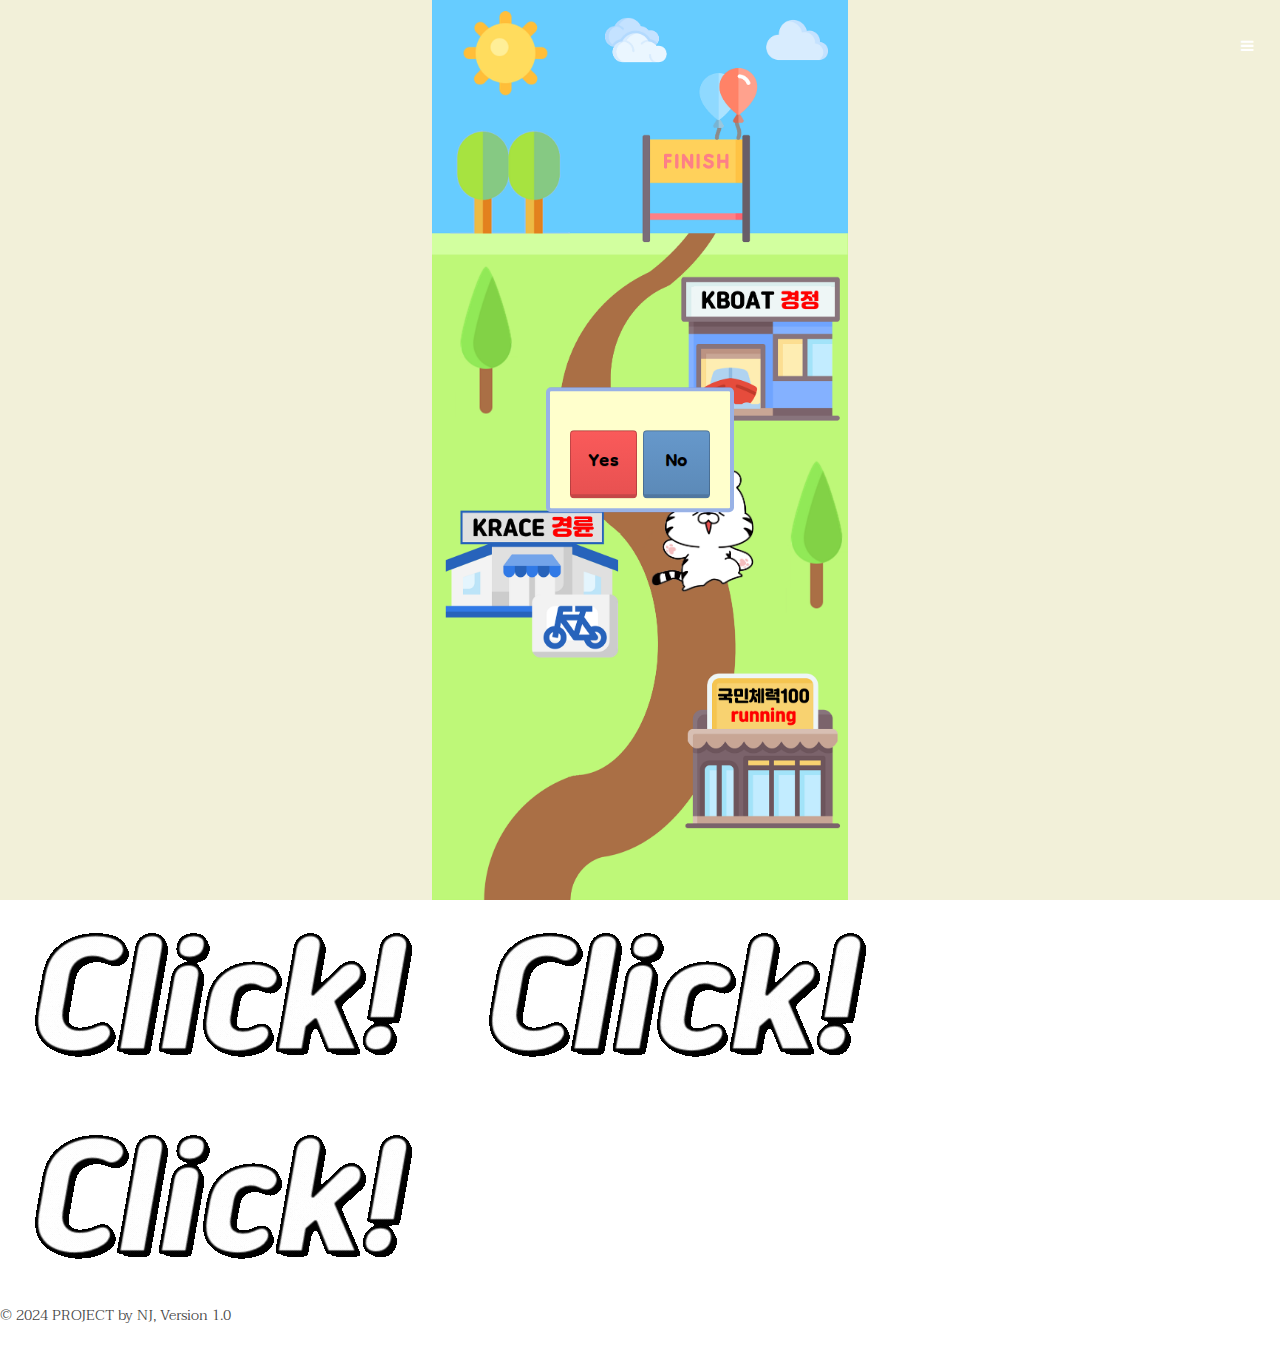
==== commit cd1ff136: "Add files via upload" ====
--- a/event_menu.html
+++ b/event_menu.html
@@ -1,24 +1,28 @@
 <!DOCTYPE HTML>
-<!--
-	Transitive by TEMPLATED
-	templated.co @templatedco
-	Released for free under the Creative Commons Attribution 3.0 license (templated.co/license)
---><html><head><title>Transitive by TEMPLATED</title><meta charset="utf-8"><meta name="robots" content="index, follow, max-image-preview:large, max-snippet:-1, max-video-preview:-1"><meta name="viewport" content="width=device-width, initial-scale=1"><link rel="stylesheet" href="assets/css/main.css"></head><body>
+<html><head><title>백호돌이 어드벤처 by NJ</title><meta charset="utf-8"><meta name="robots" content="index, follow, max-image-preview:large, max-snippet:-1, max-video-preview:-1"><meta name="viewport" content="width=device-width, initial-scale=1"><link rel="stylesheet" href="assets/css/main.css"></head><body>
 
 		<!-- Header -->
 			<header id="header" class="alt">
 				<a href="#menu" class="toggle"><span>Menu</span></a>
-			</header><!-- Nav --><nav id="menu"><ul class="links"><li><a href="index.html">Home</a></li>
-					<li><a href="generic.html">Generic</a></li>
-					<li><a href="elements.html">Elements</a></li>
-				</ul></nav>
+			</header>
+			
+			<!-- Nav -->
+			 <nav id="menu"><ul class="links"><li><a href="index.html">Home</a></li>
+					<li><a href="index.html">Generic</a></li>
+					<li><a href="index.html">Elements</a></li>
+				</ul>
+			</nav>
 
 		<section id="banner2">
 			
 			</section>
+			
 			<div id="highlight_kboat" class="highlight-kboat-zone"></div>
 			<div id="highlight_krace" class="highlight-krace-zone"></div>
 			<div id="highlight_krun" class="highlight-krun-zone"></div>
+			<img id="moving_click1" src="images/click.gif" />
+			<img id="moving_click2" src="images/click.gif" />
+			<img id="moving_click3" src="images/click.gif" />
 			<img id="moving_tiger" src="images/walking.gif" />
 			<div id="event_sub">
 				<p id="event_message"></p>
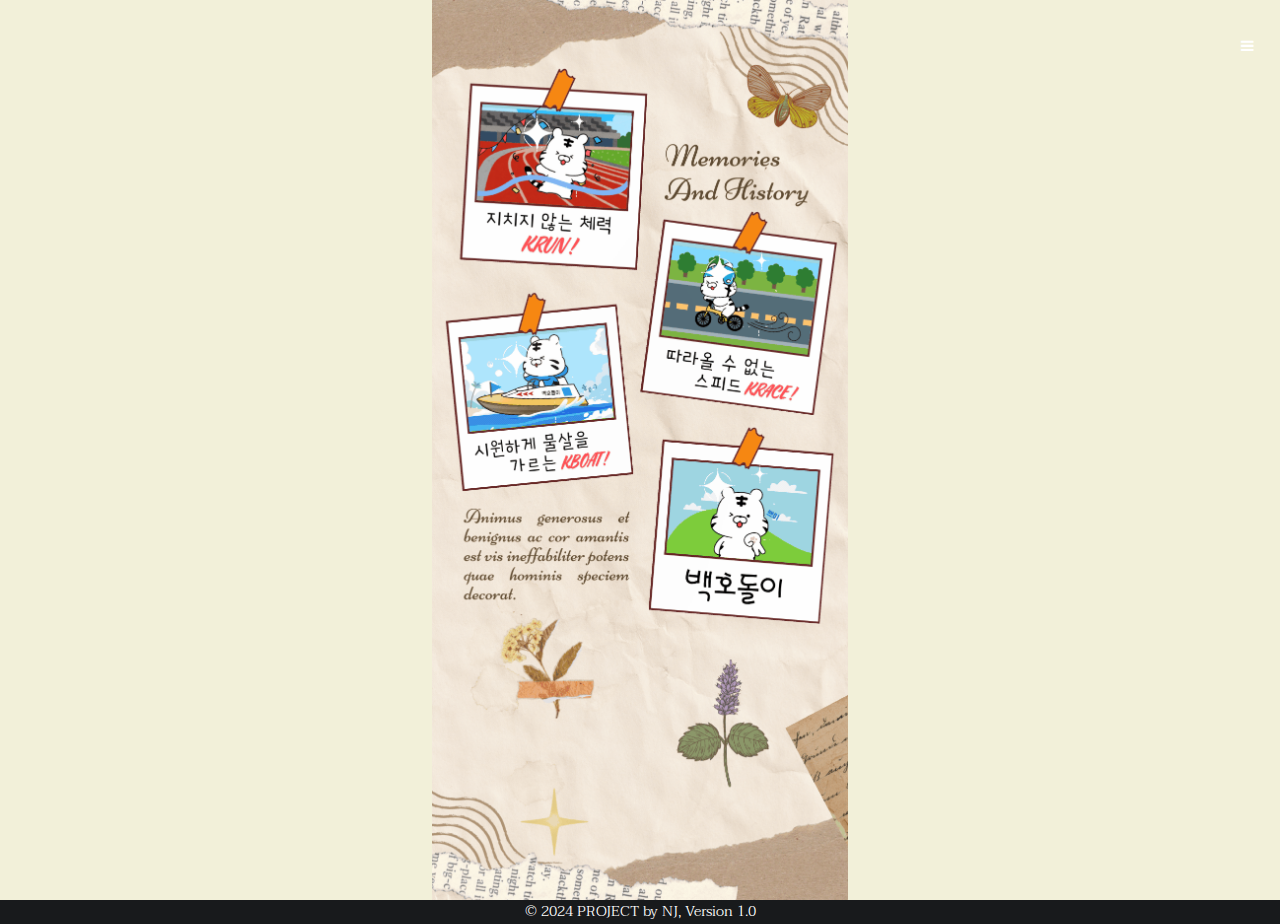
==== commit 6fd8ca92: "Add files via upload" ====
--- a/event_menu.html
+++ b/event_menu.html
@@ -20,10 +20,12 @@
 			<div id="highlight_kboat" class="highlight-kboat-zone"></div>
 			<div id="highlight_krace" class="highlight-krace-zone"></div>
 			<div id="highlight_krun" class="highlight-krun-zone"></div>
+			<!--
 			<img id="moving_click1" src="images/click.gif" />
 			<img id="moving_click2" src="images/click.gif" />
 			<img id="moving_click3" src="images/click.gif" />
 			<img id="moving_tiger" src="images/walking.gif" />
+			-->
 			<div id="event_sub">
 				<p id="event_message"></p>
       				<button id="yes-btn" class="btn-gradient red">Yes</button>
--- a/assets/css/main.css
+++ b/assets/css/main.css
@@ -2009,8 +2009,18 @@
 		input[type="button"].special,
 		button.special,
 		.button.special {
-			background-color: #5AA6ED;
+			background-color: #000000;
+			border-color: #ffffff;
+			border-radius: 30px;
 			color: #ffffff !important;
+			border: 4px solid rgba(255, 255, 255, 1.0);
+	    	text-align: center;
+	    	font-family: "Dongle", sans-serif;
+     	    font-weight: 700;
+  	    	font-style: normal;
+  	   		font-size: 2rem;
+			
+
 		}
 
 			input[type="submit"].special:hover,
@@ -3751,6 +3761,7 @@
 			-webkit-transition: opacity 1s ease, -webkit-transform 1s ease;
 			-ms-transition: opacity 1s ease, -ms-transform 1s ease;
 			transition: opacity 1s ease, transform 1s ease;
+			
 			opacity: 1;
 			z-index: 2;
 		}
@@ -3790,7 +3801,7 @@
 	-webkit-justify-content: center;
 	-ms-justify-content: center;
 	justify-content: center;
-	background-image: url("../../images/event_menu_bg.png"), url("../../images/bbg.png");
+	background-image: url("../../images/event_menu_bg.gif"), url("../../images/bbg.png");
 	background-position: center, left top;
 	background-size: contain, cover;
 	background-repeat: no-repeat;
@@ -3805,52 +3816,245 @@
 	z-index: 1;
 }
 
-	#banner2 h1 {
-		font-size: 4rem;
-		margin-bottom: 1rem;
-		color: #080000;
-	}
-
-	#banner2 p {
-		color: rgba(7, 0, 0, 0.65);
-		font-size: 1.5rem;
-		margin-bottom: 3rem;
-	}
-
-	#banner2 a {
-		color: #070000;
-		text-decoration: none;
-	}
+#banner2 h1 {
+	font-size: 4rem;
+	margin-bottom: 1rem;
+	color: #080000;
+}
+
+#banner2 p {
+	color: rgba(7, 0, 0, 0.65);
+	font-size: 1.5rem;
+	margin-bottom: 3rem;
+}
+
+#banner2 a {
+	color: #070000;
+	text-decoration: none;
+}
+
+/* Banner */
+#banner3 {
+	display: -ms-flexbox;
+	-ms-flex-pack: center;
+	-ms-flex-align: center;
+	-moz-align-items: center;
+	-webkit-align-items: center;
+	-ms-align-items: center;
+	align-items: center;
+	display: -moz-flex;
+	display: -webkit-flex;
+	display: -ms-flex;
+	display: flex;
+	-moz-justify-content: center;
+	-webkit-justify-content: center;
+	-ms-justify-content: center;
+	justify-content: center;
+	background-image: url("../../images/bbg.png");
+	background-position: left top;
+	background-size: cover;
+	background-repeat: no-repeat;
+	border-top: 0;
+	min-height: 100vh;
+	height: 100%;
+	/*height: 100vh !important;*/
+	width: 100%;
+	position: relative;
+	text-align: center;
+	overflow: hidden;
+	z-index: 1;
+}
+
+#banner3 .base_container {
+	width: 100%;
+	max-width: 100%;
+	position: relative;
+	padding-top: 216.36%;
+	background-color: rgb(223, 224, 210); /* For demonstration */
+	overflow: hidden;
+}
+
+#banner3 .bg_river {
+	z-index: 2;
+	width: 200%; /* Background image width should be greater than 100% */
+	height: 50%;
+	background-image: url("../../images/river.png"); /* Replace with your image URL */
+	background-size: cover;
+	position: absolute;
+	top: 10%;
+	left: 0;
+	animation: slide-left10 10s linear infinite;
+}
+
+#banner3 .bg_road {
+	z-index: 3;
+	width: 200%; /* Background image width should be greater than 100% */
+	height: 75%;
+	background-image: url("../../images/road.png"); /* Replace with your image URL */
+	background-size: cover;
+	position: absolute;
+	top: 0;
+	left: 0;
+	animation: slide-left2 2s linear infinite;
+}
+
+#banner3 .speed_head {
+	z-index: 10;
+	position: absolute;
+	font-family: "Dongle", sans-serif;
+    font-weight: 700;
+	font-style: normal;
+  	font-size: 7vw;
+	top: 2%;
+	left: 40%;
+	/*몸 아래
+	top: 69%;
+	left: 25.5%;*/
+	/*머리위
+	top: 51%;
+	left: 25.5%;*/
+	color: black;
+}
+
+#banner3 .top_section {
+	z-index: 4;
+	display: grid;
+	grid-template-columns: 25% 25% 25% 25%;
+	grid-template-rows: 50% 50%;
+	top: 0;
+	width: 100%;
+	height: 10%;
+	position: absolute;
+	font-family: "Dongle", sans-serif;
+    font-weight: 700;
+	font-style: normal;
+  	font-size: 7vw;
+	color: rgb(0, 0, 0);
+	border: 5px solid;
+	
+}
+
+#banner3 .top_section .stopwatch {
+	grid-area:1/2/3/3;
+	font-size: 10vw;
+	width:100%;
+	border-right: 3px solid;	
+	padding-top: 5%;
+	background-color: rgb(185, 247, 70); /* For demonstration */
+}
+#banner3 .top_section .speed_present {
+	grid-area:1/4/2/5;
+	width:100%;
+	background-color: rgb(111, 202, 255); /* For demonstration */
+}
+#banner3 .top_section .speed_high {
+	grid-area:2/4/3/5;
+	width:100%;
+	background-color: rgb(111, 202, 255); /* For demonstration */
+}
+
+#banner3 .bottom_section {
+	z-index: 3;
+	top: 75%;
+	width: 100%;
+	height: 25%;
+	position: absolute;
+	background-image: url("../../images/touchpad.png");
+	background-size: 100% 100%;
+	background-color: rgb(223, 224, 210); /* For demonstration */
+}
+
+
+
+@keyframes slide-left10 {
+	0% {
+		left: 0;
+	}
+	100% {
+		left: -100%;
+	}
+}
+@keyframes slide-left2 {
+	0% {
+		left: 0;
+	}
+	100% {
+		left: -100%;
+	}
+}
 
 .highlight-kboat-zone {
     position: absolute;
+	z-index: 3;
     background-color: rgba(0, 0, 255, 0.3); /* 투명한 파란색 */
     pointer-events: none; /* 이 영역이 클릭 이벤트를 방해하지 않도록 */
   }
 .highlight-krace-zone {
     position: absolute;
+	z-index: 3;
     background-color: rgba(255, 0, 255, 0.3); /* 투명한 핑크색 */
     pointer-events: none; /* 이 영역이 클릭 이벤트를 방해하지 않도록 */
   }
 .highlight-krun-zone {
     position: absolute;
+	z-index: 3;
     background-color: rgba(102, 255, 102, 0.3); /* 투명한 초록색 */
     pointer-events: none; /* 이 영역이 클릭 이벤트를 방해하지 않도록 */
   }
 
 #moving_tiger{
 	position: absolute;
-	z-index: 2;
+	z-index: 5;
 	top:59vh;
 	left:55vw;
 	max-width:117px;
 	max-height:131px;
 	/*부드럽게 이동*/
-        transform: translate(-50%, -50%);
-        transition: top 2.0s ease, left 2.0s ease;
+    transform: translate(-50%, -50%);
+    transition: top 2.0s ease-in, left 2.0s ease-in;
+}
+#running_tiger{
+	position: absolute;
+	z-index: 6;
+	top:50%;
+	left:10%;
+	max-width:50%;
+	max-height:50%;
+	/*부드럽게 이동*/
 	
+	transition: top 2.0s ease-in, left 2.0s ease-in;
+
 }
 
+#touch_Info{
+	position: absolute;
+	z-index: 5;
+	top:25%;
+	left:22%;
+	max-width:50%;
+	max-height:50%;
+}
+
+/*
+#moving_click1{
+	position: absolute;
+	z-index: 3;
+	max-width:112.5px;
+	max-height:48.5px;
+}
+#moving_click2{
+	position: absolute;
+	z-index: 3;
+	max-width:112.5px;
+	max-height:48.5px;
+}
+#moving_click3{
+	position: absolute;
+	z-index: 3;
+	max-width:112.5px;
+	max-height:48.5px;
+}
+*/
 #event_sub {
             position: absolute;
 	    z-index: 10;
@@ -3862,7 +4066,7 @@
             padding: 10px 20px;
 	    border: 4px solid rgba(051,102,255,0.5);
             border-radius: 5px;
-            display: block; /* 기본적으로 메시지를 숨깁니다 */
+            display: none; /* 기본적으로 메시지를 숨깁니다 */
 	    text-align: center;
 	    font-family: "Dongle", sans-serif;
      	    font-weight: 700;
@@ -3911,6 +4115,7 @@
   background: -ms-linear-gradient(top, rgba(102,152,203,1) 0%, rgba(92,138,184,1) 100%);
   background: linear-gradient(to bottom, rgba(102,152,203,1) 0%, rgba(92,138,184,1) 100%);
   filter: progid:DXImageTransform.Microsoft.gradient( startColorstr='#6698cb', endColorstr='#5c8ab8', GradientType=0 );
+}
 
 
 /*
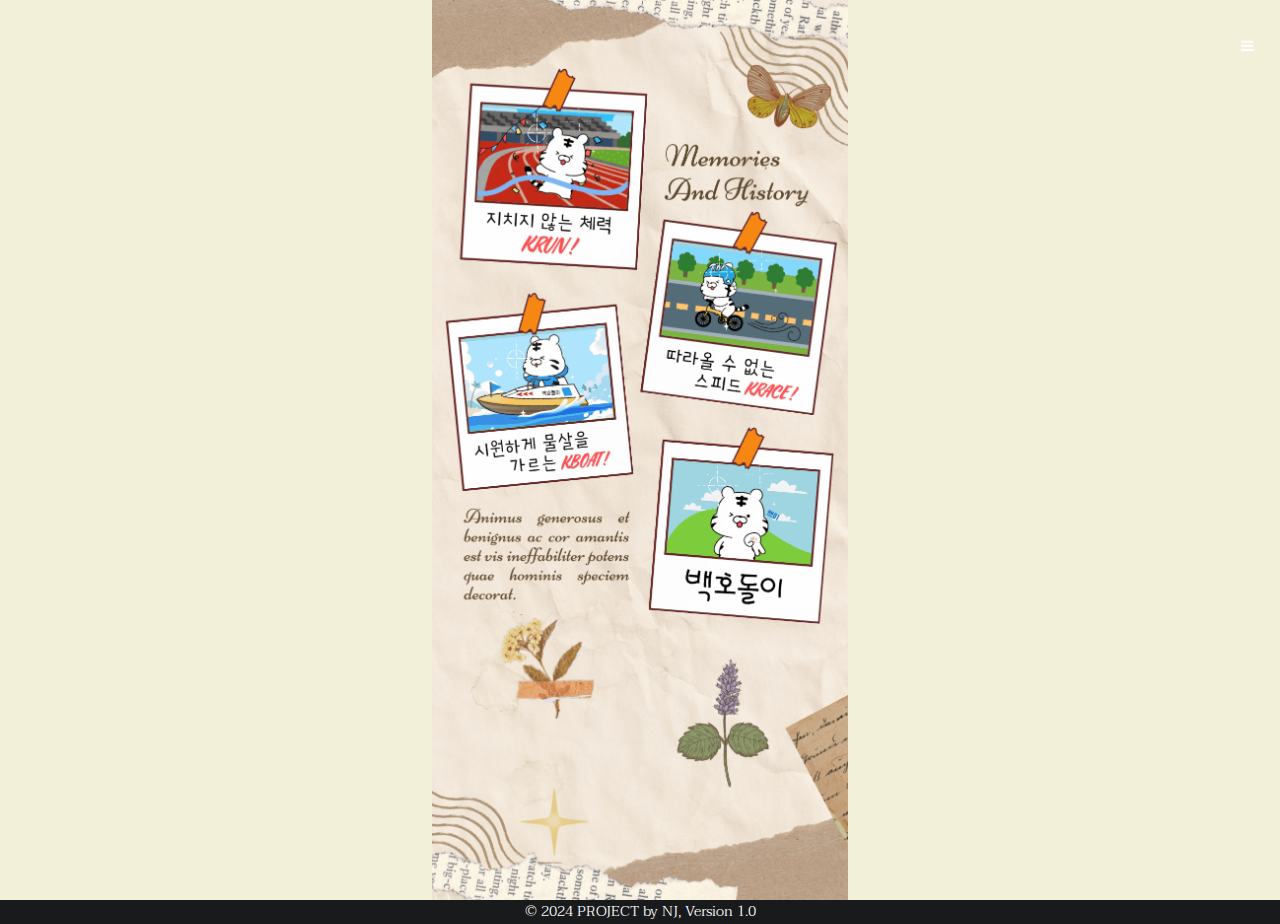
==== commit 6bcfbb07: "Add files via upload" ====
--- a/event_menu.html
+++ b/event_menu.html
@@ -20,6 +20,7 @@
 			<div id="highlight_kboat" class="highlight-kboat-zone"></div>
 			<div id="highlight_krace" class="highlight-krace-zone"></div>
 			<div id="highlight_krun" class="highlight-krun-zone"></div>
+			<div id="highlight_fencing" class="highlight-fencing-zone"></div>
 			<!--
 			<img id="moving_click1" src="images/click.gif" />
 			<img id="moving_click2" src="images/click.gif" />
@@ -27,9 +28,9 @@
 			<img id="moving_tiger" src="images/walking.gif" />
 			-->
 			<div id="event_sub">
-				<p id="event_message"></p>
-      				<button id="yes-btn" class="btn-gradient red">Yes</button>
-       				<button id="no-btn" class="btn-gradient blue">No</button>
+				<img id="event_message" src="images/message_krun.png">
+				<img id="yes-btn" class="message_yes_bt" src="images/bt_start.png">
+				<img id="no-btn" class="message_no_bt" src="images/bt_back.png">
 			</div>
 
 
--- a/assets/css/main.css
+++ b/assets/css/main.css
@@ -2,6 +2,7 @@
 @import url(font-awesome.min.css);
 @import url("https://fonts.googleapis.com/css?family=Taviraj:300,400,700,300i,400i,700i");
 @import url('https://fonts.googleapis.com/css2?family=Dongle:wght@300;400;700&display=swap');
+@import url("https://fonts.googleapis.com/css?family=Poppins:200,300,400,500,600,700,800,900&display=swap");
 
 
 .dongle-light {
@@ -3738,7 +3739,7 @@
 		-webkit-justify-content: center;
 		-ms-justify-content: center;
 		justify-content: center;
-		background-image: url("../../images/banner.png"), url("../../images/bbg.png");
+		background-image: url("../../images/banner.gif"), url("../../images/bbg.png");
 		background-position: center, left top;
 		background-size: contain, cover;
 		background-repeat: no-repeat;
@@ -3881,9 +3882,9 @@
 	background-image: url("../../images/river.png"); /* Replace with your image URL */
 	background-size: cover;
 	position: absolute;
-	top: 10%;
+	top: 5%;
 	left: 0;
-	animation: slide-left10 10s linear infinite;
+
 }
 
 #banner3 .bg_road {
@@ -3893,9 +3894,9 @@
 	background-image: url("../../images/road.png"); /* Replace with your image URL */
 	background-size: cover;
 	position: absolute;
-	top: 0;
+	top: -5%;
 	left: 0;
-	animation: slide-left2 2s linear infinite;
+
 }
 
 #banner3 .speed_head {
@@ -3934,7 +3935,7 @@
 	
 }
 
-#banner3 .top_section .stopwatch {
+#banner3 .top_section .distance {
 	grid-area:1/2/3/3;
 	font-size: 10vw;
 	width:100%;
@@ -3942,25 +3943,43 @@
 	padding-top: 5%;
 	background-color: rgb(185, 247, 70); /* For demonstration */
 }
-#banner3 .top_section .speed_present {
+#banner3 .top_section .difficulty {
 	grid-area:1/4/2/5;
 	width:100%;
 	background-color: rgb(111, 202, 255); /* For demonstration */
 }
-#banner3 .top_section .speed_high {
+#banner3 .top_section .high_distance {
 	grid-area:2/4/3/5;
 	width:100%;
 	background-color: rgb(111, 202, 255); /* For demonstration */
 }
 
+#banner3 .button_section {
+	display: flex;
+	margin-left: 1%;
+	z-index: 3;
+	top: 70%;
+	width: 100%;
+	height: 8%;
+	position: absolute;
+}
+
 #banner3 .bottom_section {
 	z-index: 3;
-	top: 75%;
+	top: 78%;
 	width: 100%;
-	height: 25%;
+	height: 22%;
 	position: absolute;
-	background-image: url("../../images/touchpad.png");
-	background-size: 100% 100%;
+	max-width: 100%;
+	max-height: 100%;
+	/*
+	background-image: url("../../images/leaderboard.png");
+	background-size: cover;
+	
+	background-size: contain;
+	background-position: center;
+	background-repeat: no-repeat;
+	*/
 	background-color: rgb(223, 224, 210); /* For demonstration */
 }
 
@@ -3982,6 +4001,22 @@
 		left: -100%;
 	}
 }
+@keyframes slide-left_hurdle {
+	0% {
+		left: 100;
+	}
+	100% {
+		left: -100%;
+	}
+}
+
+
+.highlight-start-zone {
+    position: absolute;
+	z-index: 10;
+    background-color: rgba(255, 0, 0, 0.3); /* 투명한 빨간색  */
+    pointer-events: none; /* 이 영역이 클릭 이벤트를 방해하지 않도록 */
+  }
 
 .highlight-kboat-zone {
     position: absolute;
@@ -3995,12 +4030,68 @@
     background-color: rgba(255, 0, 255, 0.3); /* 투명한 핑크색 */
     pointer-events: none; /* 이 영역이 클릭 이벤트를 방해하지 않도록 */
   }
+
 .highlight-krun-zone {
     position: absolute;
 	z-index: 3;
     background-color: rgba(102, 255, 102, 0.3); /* 투명한 초록색 */
     pointer-events: none; /* 이 영역이 클릭 이벤트를 방해하지 않도록 */
   }
+
+.highlight-running-zone {
+    position: absolute;
+	z-index: 7;
+    background-color: rgba(0, 0, 255, 0.3); /* 투명한 파란색 */
+    pointer-events: none; /* 이 영역이 클릭 이벤트를 방해하지 않도록 */
+  }
+
+.highlight-hurdle-zone {
+    position: absolute;
+	z-index: 7;
+    background-color: rgba(255, 0, 0, 0.3); /* 투명한 빨간색 */
+    pointer-events: none; /* 이 영역이 클릭 이벤트를 방해하지 않도록 */
+  }
+  .highlight-hurdle-zone2 {
+	display: none;
+    position: absolute;
+	z-index: 7;
+    background-color: rgba(255, 0, 0, 0.3); /* 투명한 빨간색 */
+    pointer-events: none; /* 이 영역이 클릭 이벤트를 방해하지 않도록 */
+  }
+
+
+.masking {
+  position: absolute;
+  display: block;
+  z-index: 10;
+  top: 0%;
+  left: 0%;
+  width: 100%;
+  height: 100%;
+  background-color: rgba(0, 0, 0, 0.6); /* 투명한 검은색 */
+}
+
+#moving_hurdle{
+	position: absolute;
+	z-index: 5;
+	top:53.5%;
+	left:100%;
+	max-width:100px;
+	max-height:117px;
+	/*부드럽게 이동*/
+	transition: left 4.0s linear;
+}
+#moving_hurdle2{
+	display: none;
+	position: absolute;
+	z-index: 5;
+	top:53.5%;
+	left:25%;
+	max-width:100px;
+	max-height:117px;
+	/*부드럽게 이동*/
+	transition: left 4.0s linear;
+}
 
 #moving_tiger{
 	position: absolute;
@@ -4013,26 +4104,75 @@
     transform: translate(-50%, -50%);
     transition: top 2.0s ease-in, left 2.0s ease-in;
 }
+
 #running_tiger{
 	position: absolute;
 	z-index: 6;
-	top:50%;
+	top:45%;
 	left:10%;
 	max-width:50%;
 	max-height:50%;
 	/*부드럽게 이동*/
-	
-	transition: top 2.0s ease-in, left 2.0s ease-in;
+	/*transition: top 1.0s ease-in, left 1.0s ease-in;*/
 
 }
 
-#touch_Info{
+.jump {
+            animation: jump 0.3s 0s 2 ease-out alternate;
+        }
+
+@keyframes jump {
+	0% {
+		top: 45%;
+            	}
+            100% {
+                top: 35%;
+            }
+}
+
+#jump_bt{
+	position: relative;
+	flex : 1;
+	margin-top: 1%;
+	margin-right: 2%;
+	z-index: 4;
+
+}
+#restart_bt{
+	position: relative;
+	flex : 1;
+	margin-top: 1%;
+	margin-left: 2%;
+	margin-right: 2%;
+	z-index: 4;
+
+}
+
+#countdown{
+	display: none;
+	text-align: center;
 	position: absolute;
-	z-index: 5;
-	top:25%;
-	left:22%;
-	max-width:50%;
-	max-height:50%;
+	top : 20%;
+	z-index: 10;
+	max-width:100%;
+	max-height:100%;
+}
+#gameover{
+	display: none;
+	text-align: center;
+	position: absolute;
+	top : 20%;
+	z-index: 10;
+	max-width:100%;
+	max-height:100%;
+}
+#waiting_krun{
+	display: block;
+	text-align: center;
+	position: absolute;
+	z-index: 10;
+	max-width:100%;
+	max-height:100%;
 }
 
 /*
@@ -4648,3 +4788,122 @@
 			}
 
 		}
+
+		.w-btn-outline {
+			position: relative;
+			text-align: center;
+			width: 40%;
+			height: 75%;
+
+			border-radius: 15px;
+			font-family: "paybooc-Light", sans-serif;
+			box-shadow: 0 15px 35px rgba(0, 0, 0, 0.9);
+			font-family: "Dongle", sans-serif;
+  			font-weight: 700;
+  			font-style: normal;
+  			font-size: 2rem;
+		}
+		
+		.w-btn-indigo {
+			background-color: aliceblue;
+			color: #1e6b7b;
+		}
+		
+		.w-btn-indigo-outline {
+			border: 3px solid aliceblue;
+			color: #1e6b7b;
+		}
+		
+		
+		.w-btn-green {
+			background-color: #77af9c;
+			color: #d7fff1;
+		}
+		
+		.w-btn-green2 {
+			background-color: #519d9e;
+			color: #9dc8c8;
+		}
+		
+		.w-btn-green-outline {
+			border: 3px solid #77af9c;
+			color: darkgray;
+		}
+		
+		.w-btn-green2-outline {
+			border: 3px solid #519d9e;
+			color: darkgray;
+		}
+
+		
+		.w-btn-brown {
+			background-color: #ce6d39;
+			color: #ffeee4;
+		}
+		
+		.w-btn-brown-outline {
+			border: 3px solid #ce6d39;
+			color: #b8b8b8;
+		}
+		
+		.w-btn-blue {
+			background-color: #6aafe6;
+			color: #d4dfe6;
+		}
+		
+		.w-btn-pink {
+			background-color: #f199bc;
+			color: #d4dfe6;
+		}
+		
+		.w-btn-gray {
+			background-color: #a3a1a1;
+			color: #e3dede;
+		}
+		
+		.w-btn-red {
+			background-color: #ff5f2e;
+			color: #e1eef6;
+		}
+		
+		.w-btn-skin {
+			background-color: #f8e6e0;
+			color: #6e6e6e;
+		}
+		
+		.w-btn-yellow {
+			background-color: #fce205;
+			color: #6e6e6e;
+		}
+		
+		.w-btn-blue-outline {
+			border: 3px solid #6aafe6;
+			color: #6e6e6e;
+		}
+		
+		.w-btn-pink-outline {
+			border: 3px solid #f199bc;
+			color: #6e6e6e;
+		}
+		
+		.w-btn-gray-outline {
+			border: 3px solid #a3a1a1;
+			color: #6e6e6e;
+		}
+		
+		.w-btn-red-outline {
+			border: 3px solid #ff5f2e;
+			color: #6e6e6e;
+		}
+		
+		.w-btn-skin-outline {
+			border: 3px solid #f8e6e0;
+			color: #6e6e6e;
+		}
+		
+		.w-btn-yellow-outline {
+			border: 3px solid #fce205;
+			color: #6e6e6e;
+		}
+	
+	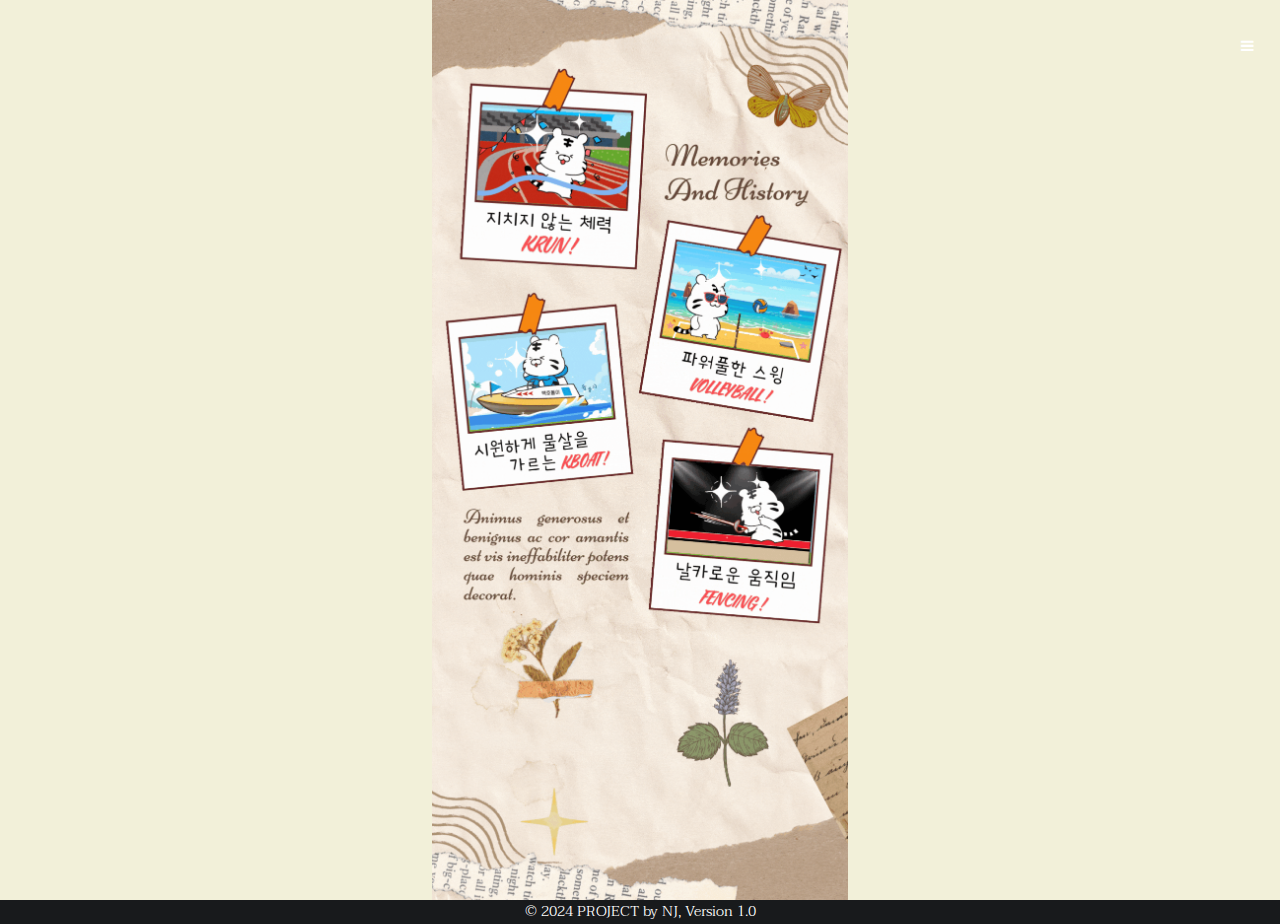
==== commit 816938f2: "Add files via upload" ====
--- a/event_menu.html
+++ b/event_menu.html
@@ -21,6 +21,8 @@
 			<div id="highlight_krace" class="highlight-krace-zone"></div>
 			<div id="highlight_krun" class="highlight-krun-zone"></div>
 			<div id="highlight_fencing" class="highlight-fencing-zone"></div>
+			<div id="preload_fencing" style="display: none; background-image: url('images/message.fencing.png');"></div>
+			<div id="preload_volleyball" style="display: none; background-image: url('images/message_volleyball.png');"></div>
 			<!--
 			<img id="moving_click1" src="images/click.gif" />
 			<img id="moving_click2" src="images/click.gif" />
--- a/assets/css/main.css
+++ b/assets/css/main.css
@@ -3878,24 +3878,23 @@
 #banner3 .bg_river {
 	z-index: 2;
 	width: 200%; /* Background image width should be greater than 100% */
-	height: 50%;
+	top : 0%;
+	height: 75%;
 	background-image: url("../../images/river.png"); /* Replace with your image URL */
 	background-size: cover;
 	position: absolute;
-	top: 5%;
-	left: 0;
 
 }
 
 #banner3 .bg_road {
 	z-index: 3;
 	width: 200%; /* Background image width should be greater than 100% */
-	height: 75%;
+	top : 62%;
+	height: 36%;
 	background-image: url("../../images/road.png"); /* Replace with your image URL */
 	background-size: cover;
 	position: absolute;
-	top: -5%;
-	left: 0;
+
 
 }
 
@@ -3932,7 +3931,6 @@
   	font-size: 7vw;
 	color: rgb(0, 0, 0);
 	border: 5px solid;
-	
 }
 
 #banner3 .top_section .distance {
@@ -3954,8 +3952,18 @@
 	background-color: rgb(111, 202, 255); /* For demonstration */
 }
 
+#banner3 .main_section {
+	display: block;
+	z-index: 1;
+	top: 10%;
+	width: 100%;
+	height: 60%;
+	position: absolute;
+}
+
 #banner3 .button_section {
 	display: flex;
+	text-align: center;
 	margin-left: 1%;
 	z-index: 3;
 	top: 70%;
@@ -3970,20 +3978,302 @@
 	width: 100%;
 	height: 22%;
 	position: absolute;
+	border: 5px solid white;
 	max-width: 100%;
 	max-height: 100%;
-	/*
-	background-image: url("../../images/leaderboard.png");
+	background-color: rgb(223, 224, 210); /* For demonstration */
+}
+
+#banner3 .top_section_fencing {
+	z-index: 4;
+	display: grid;
+	grid-template-columns: 25% 25% 25% 25%;
+	grid-template-rows: 100%;
+	top: 0;
+	width: 100%;
+	height: 6%;
+	position: absolute;
+	font-family: "Dongle", sans-serif;
+    font-weight: 700;
+	font-style: normal;
+  	font-size: 7vw;
+	color: rgb(0, 0, 0);
+	border: 5px solid;
+}
+
+#banner3 .top_section_fencing .name {
+	grid-area:1/1/2/2;
+	font-size: 7vw;
+	width:100%;
+	border-right: 3px solid;	
+	background-color: rgb(238, 255, 0); /* For demonstration */
+	text-align: center;
+}
+
+#banner3 .top_section_volleyball {
+	z-index: 4;
+	display: grid;
+	grid-template-columns: 25% 50% 25%;
+	grid-template-rows: 100%;
+	top: 0;
+	width: 100%;
+	height: 6%;
+	position: absolute;
+	font-family: "Dongle", sans-serif;
+    font-weight: 700;
+	font-style: normal;
+  	font-size: 7vw;
+	color: rgb(0, 0, 0);
+	border: 5px solid;
+}
+#banner3 .top_section_volleyball .left {
+	grid-area:1/1/2/2;
+	font-size: 7vw;
+	width:100%;
+	border-right: 3px solid;	
+	background-color: rgb(238, 255, 0); /* For demonstration */
+	text-align: center;
+}
+#banner3 .top_section_volleyball .middle {
+	grid-area:1/2/2/3;
+	font-size: 7vw;
+	width:100%;
+	border-right: 3px solid;	
+	background-color: rgb(0, 119, 255); /* For demonstration */
+	text-align: center;
+}
+#banner3 .top_section_volleyball .right {
+	grid-area:1/3/2/4;
+	font-size: 7vw;
+	width:100%;
+	background-color: rgb(238, 255, 0); /* For demonstration */
+	text-align: center;
+}
+
+#banner3 .top_section_fencing .healthbar1{
+	grid-area:1/2/2/3;
+	width:100%;
+	border-right: 3px solid;
+	background-color: rgb(255, 0, 0); /* For demonstration */
+	text-align: center;
+}
+#banner3 .top_section_fencing .healthbar2{
+	grid-area:1/3/2/4;
+	width:100%;
+	border-right: 3px solid;
+	background-color: rgb(255, 0, 0); /* For demonstration */
+	text-align: center;
+}
+#banner3 .top_section_fencing .healthbar3{
+	grid-area:1/4/2/5;
+	width:100%;
+	background-color: rgb(255, 0, 0); /* For demonstration */
+	text-align: center;
+}
+
+
+#banner3 .button_section_fencing {
+	display: flex;
+	margin-top: 2%;
+	margin-left: 1%;
+	z-index: 3;
+	top: 64%;
+	width: 100%;
+	height: 8%;
+	position: absolute;
+}
+
+#banner3 .button_section_volleyball {
+	display: grid;
+	grid-template-columns: 50% 50%;
+	grid-template-rows: 100%;
+	z-index: 3;
+	top: 59%;
+	width: 100%;
+	height: 13%;
+	border: 5px solid;
+	border-color: #dfa812;
+	border-radius: 2%;
+	background-color: #f3ffd6;
+	position: absolute;
+}
+/*
+#banner3 .button_section_volleyball_up{
+	grid-area:1/3/2/4;
+	width:83%;
+	height: 90%;
+	margin-left: 10%;
+	background-image: url("../../images/type_up.png");
+	background-color: #f3ffd6;
+	background-size: contain;
+	background-repeat: no-repeat;
+	background-position: center center;
+	text-align: center;
+}
+#banner3 .button_section_volleyball_down{
+	grid-area:2/3/3/4;
+	width:83%;
+	height: 90%;
+	margin-left: 10%;
+	background-image: url("../../images/type_down.png");
+	background-color: #f3ffd6;
+	background-size: contain;
+	background-repeat: no-repeat;
+	background-position: center center;
+	text-align: center;
+	touch-action: none;
+}
+#banner3 .button_section_volleyball_left{
+	grid-area:2/2/3/3;
+	width:83%;
+	height: 90%;
+	margin-left: 20%;
+	background-image: url("../../images/type_left.png");
+	background-color: #f3ffd6;
+	background-size: contain;
+	background-repeat: no-repeat;
+	background-position: center center;
+	text-align: center;
+}
+#banner3 .button_section_volleyball_right{
+	grid-area:2/4/3/5;
+	width:83%;
+	height: 90%;
+	background-image: url("../../images/type_right.png");
+	background-color: #f3ffd6;
+	background-size: contain;
+	background-repeat: no-repeat;
+	background-position: center center;
+	text-align: center;
+}*/
+#joystick_container{
+	position: relative;
+	grid-area:1/2/2/3;
+	width:100%;
+	height: 100%;
+	background-image: url("../../images/joystick.png");
+	background-color: #f3ffd6;
+	background-size: contain;
+	background-repeat: no-repeat;
+	background-position: center center;
+	text-align: center;
+	touch-action: none;
+}
+#joystick {
+	z-index: 15;
+	position: absolute;
+    width: 25px;
+    height: 25px;
+    background-color: darkgray;
+    border-radius: 50%;
+    top: 50%;
+    left: 50%;
+	transform: translate(-50%, -50%);
+	touch-action: none; /* Prevent default touch actions */
+}
+
+#banner3 .button_section_volleyball_spacebar{
+	grid-area:1/1/2/2;
+	width:100%;
+	height: 100%;
+	background-image: url("../../images/type_spacebar.png");
+	background-color: #f3ffd6;
+	background-size: contain;
+	background-repeat: no-repeat;
+	background-position: center center;
+	text-align: center;
+	touch-action: none;
+}
+
+#banner3 .bottom_section_fencing  {
+	z-index: 3;
+	top: 72%;
+	width: 100%;
+	height: 28%;
+	position: absolute;
+	border: 5px solid white;
+	max-width: 100%;
+	max-height: 100%;
+	background-color: rgb(223, 224, 210); /* For demonstration */
+}
+#banner3 .bottom_section_volleyball  {
+	z-index: 3;
+	top: 72%;
+	width: 100%;
+	height: 28%;
+	position: absolute;
+	border: 5px solid white;
+	max-width: 100%;
+	max-height: 100%;
+	background-color: rgb(223, 224, 210); /* For demonstration */
+}
+#banner3 .bottomhealth_section_fencing {
+	z-index: 4;
+	display: grid;
+	grid-template-columns: 25% 25% 25% 25%;
+	grid-template-rows: 100%;
+	top: 58%;
+	width: 100%;
+	height: 6%;
+	position: absolute;
+	font-family: "Dongle", sans-serif;
+    font-weight: 700;
+	font-style: normal;
+  	font-size: 5vw;
+	color: rgb(0, 0, 0);
+	border: 5px solid;
+}
+
+#banner3 .bottomhealth_section_fencing .name {
+	grid-area:1/1/2/2;
+	font-size: 7vw;
+	width:100%;
+	border-right: 3px solid;	
+	background-color: rgb(0, 236, 253); /* For demonstration */
+	text-align: center;
+}
+#banner3 .bottomhealth_section_fencing .healthbar1{
+	grid-area:1/2/2/3;
+	width:100%;
+	border-right: 3px solid;
+	background-color: rgb(255, 0, 0); /* For demonstration */
+	text-align: center;
+}
+#banner3 .bottomhealth_section_fencing .healthbar2{
+	grid-area:1/3/2/4;
+	width:100%;
+	border-right: 3px solid;
+	background-color: rgb(255, 0, 0); /* For demonstration */
+	text-align: center;
+}
+#banner3 .bottomhealth_section_fencing .healthbar3{
+	grid-area:1/4/2/5;
+	width:100%;
+	background-color: rgb(253, 0, 0); /* For demonstration */
+	text-align: center;
+}
+
+#banner3 .stage {
+	z-index: 2;
+	width: 100%;
+	height: 56%;
+	background-image: url("../../images/stage.png");
 	background-size: cover;
-	
-	background-size: contain;
-	background-position: center;
-	background-repeat: no-repeat;
-	*/
-	background-color: rgb(223, 224, 210); /* For demonstration */
-}
-
-
+	position: absolute;
+	top: 6%;
+	left: 0;
+}
+
+#banner3 .beach {
+	z-index: 2;
+	width: 100%; 
+	height: 53%;
+	background-image: url("../../images/beach.gif"); 
+	background-size: cover;
+	position: absolute;
+	top: 6%;
+	left: 0;
+}
 
 @keyframes slide-left10 {
 	0% {
@@ -4035,6 +4325,13 @@
     position: absolute;
 	z-index: 3;
     background-color: rgba(102, 255, 102, 0.3); /* 투명한 초록색 */
+    pointer-events: none; /* 이 영역이 클릭 이벤트를 방해하지 않도록 */
+  }
+
+.highlight-fencing-zone {
+    position: absolute;
+	z-index: 3;
+    background-color: rgba(182, 0, 238, 0.3); /* 투명한 초록색 */
     pointer-events: none; /* 이 영역이 클릭 이벤트를 방해하지 않도록 */
   }
 
@@ -4058,7 +4355,20 @@
     background-color: rgba(255, 0, 0, 0.3); /* 투명한 빨간색 */
     pointer-events: none; /* 이 영역이 클릭 이벤트를 방해하지 않도록 */
   }
-
+  .highlight-hurdle-zone3 {
+	display: none;
+    position: absolute;
+	z-index: 7;
+    background-color: rgba(250, 3, 209, 0.932); /* 투명한 빨간색 */
+    pointer-events: none; /* 이 영역이 클릭 이벤트를 방해하지 않도록 */
+  }
+  .highlight_me_volley {
+    position: absolute;
+	z-index: 7;
+    background-color: rgba(228, 0, 0, 0.5); /* 투명한 빨간색 */
+    pointer-events: none; /* 이 영역이 클릭 이벤트를 방해하지 않도록 */
+	transform: translate(-50%, -50%);
+  }
 
 .masking {
   position: absolute;
@@ -4071,27 +4381,34 @@
   background-color: rgba(0, 0, 0, 0.6); /* 투명한 검은색 */
 }
 
-#moving_hurdle{
+.moving_hurdle{
 	position: absolute;
 	z-index: 5;
-	top:53.5%;
-	left:100%;
-	max-width:100px;
-	max-height:117px;
-	/*부드럽게 이동*/
-	transition: left 4.0s linear;
-}
-#moving_hurdle2{
-	display: none;
+	height: 23%;
+	transform: translate(-50%, -50%);
+}
+.moving_hurdle3{
+	display: block;
 	position: absolute;
 	z-index: 5;
-	top:53.5%;
-	left:25%;
-	max-width:100px;
-	max-height:117px;
-	/*부드럽게 이동*/
-	transition: left 4.0s linear;
-}
+	height: 22%;
+	transform: translate(-50%, -50%);
+}
+.moving_hurdle4{
+	display: block;
+	position: absolute;
+	z-index: 5;
+	height: 30%;
+	transform: translate(-50%, -50%);
+}
+.moving_hurdle5{
+	display: block;
+	position: absolute;
+	z-index: 5;
+	height: 20%;
+	transform: translate(-50%, -50%);
+}
+
 
 #moving_tiger{
 	position: absolute;
@@ -4108,17 +4425,118 @@
 #running_tiger{
 	position: absolute;
 	z-index: 6;
-	top:45%;
-	left:10%;
-	max-width:50%;
-	max-height:50%;
+	width: auto;
+	height: 23%;
+	transform: translate(-50%, -50%);
 	/*부드럽게 이동*/
 	/*transition: top 1.0s ease-in, left 1.0s ease-in;*/
-
-}
+}
+#me{
+	position: absolute;
+	z-index: 6;
+	top:32.5%;
+	left:0%;
+	max-width:60%;
+	max-height:60%;
+	transition: left 1.0s linear;
+}
+
+#enemy{
+	position: absolute;
+	z-index: 6;
+	top:32.5%;
+	left:41%;
+	width:auto;
+	height:21%;
+	transition: left 1.0s linear;
+}
+
+#info{
+	display: none;
+	position: absolute;
+	z-index: 7;
+	top:11%;
+	left:10%;
+	width: 80%;
+	height: 20%;
+	font-family: "Dongle", sans-serif;
+  	font-weight: 700;
+  	font-style: normal;
+  	font-size: 2.5rem;
+	color : white;
+	text-shadow: 0px 0px 10px rgb(4, 0, 255);
+	transition: left 1.0s ease-in;
+}
+#attack_icon{
+	position: absolute;
+	z-index: 7;
+	top:20%;
+	left:75%;
+	max-width:15%;
+	max-height:15%;
+	/*부드럽게 이동*/
+	transition: left 1.0s ease-in;
+}
+
+#my_choice_text{
+	display: none;
+	position: absolute;
+	z-index: 7;
+	top:25%;
+	left:7%;
+	max-width:30%;
+	max-height:auto;
+}
+
+#enemy_choice_text{
+	display: none;
+	position: absolute;
+	z-index: 7;
+	top:25%;
+	left:65%;
+	max-width:30%;
+	max-height:auto;
+}
+
+.ball {
+	width: 12%;
+	height: 12%;
+	z-index: 10;
+	position: absolute;
+	transform: translate(-50%, -50%);
+}
+
+#player1{
+	position: absolute;
+	z-index: 1;
+	width:auto;
+	height:20%;
+	transform: translate(-50%, -50%);
+	transition: left 1.0 linear;
+}
+
+#player2{
+	position: absolute;
+	z-index: 1;
+	width:auto;
+	height:20%;
+	transform: translate(-50%, -50%);
+	transition: left 1.0 linear;
+}
+#wall{
+	position: absolute;
+	z-index: 1;
+	top:90%;
+	left:51%;
+	width:2%;
+	height:25%;
+	/*background-color: #000; */ /*확인을 위해*/
+	transform: translate(-50%, -50%)
+}
+
 
 .jump {
-            animation: jump 0.3s 0s 2 ease-out alternate;
+            animation: jump 0.4s 0s 2 ease-out alternate;
         }
 
 @keyframes jump {
@@ -4130,13 +4548,27 @@
             }
 }
 
+.jump_volleyball {
+	animation: jump_volleyball 0.4s 0s 2 ease-out alternate;
+}
+
+@keyframes jump_volleyball {
+0% {
+	top: 85%;
+		}
+	100% {
+		top: 65%;
+	}
+}
+
+
 #jump_bt{
 	position: relative;
 	flex : 1;
 	margin-top: 1%;
 	margin-right: 2%;
 	z-index: 4;
-
+	touch-action: none;
 }
 #restart_bt{
 	position: relative;
@@ -4145,7 +4577,25 @@
 	margin-left: 2%;
 	margin-right: 2%;
 	z-index: 4;
-
+	touch-action: none;
+}
+
+
+.message_yes_bt{
+	position: relative;
+	width: 43%;
+	height: auto;
+	margin-top: 1%;
+	margin-left: 2%;
+	margin-right: 2%;
+}
+.message_no_bt{
+	position: relative;
+	width: 43%;
+	height: auto;
+	margin-top: 1%;
+	margin-left: 2%;
+	margin-right: 2%;
 }
 
 #countdown{
@@ -4157,6 +4607,17 @@
 	max-width:100%;
 	max-height:100%;
 }
+#readygo{
+	display: none;
+	text-align: center;
+	position: absolute;
+	top : 20%;
+	left : 50%;
+	z-index: 10;
+	width: 40%;
+	height: auto;
+	transform: translate(-50%,-50%);
+}
 #gameover{
 	display: none;
 	text-align: center;
@@ -4166,6 +4627,16 @@
 	max-width:100%;
 	max-height:100%;
 }
+#win{
+	display: none;
+	text-align: center;
+	position: absolute;
+	top : 10%;
+	left : 5%;
+	z-index: 10;
+	max-width:90%;
+	max-height:auto;
+}
 #waiting_krun{
 	display: block;
 	text-align: center;
@@ -4174,6 +4645,22 @@
 	max-width:100%;
 	max-height:100%;
 }
+#waiting_fencing{
+	display: block;
+	text-align: center;
+	position: absolute;
+	z-index: 10;
+	max-width:100%;
+	max-height:100%;
+}
+#waiting_volleyball{
+	display: block;
+	text-align: center;
+	position: absolute;
+	z-index: 15;
+	max-width:100%;
+	max-height:100%;
+}
 
 /*
 #moving_click1{
@@ -4196,24 +4683,29 @@
 }
 */
 #event_sub {
-            position: absolute;
-	    z-index: 10;
-            top: 50vh;
-            left: 50vw;
-            transform: translate(-50%, -50%);
-            background-color: rgba(255, 255, 204, 1.0);
-            color: black;
-            padding: 10px 20px;
-	    border: 4px solid rgba(051,102,255,0.5);
-            border-radius: 5px;
-            display: none; /* 기본적으로 메시지를 숨깁니다 */
-	    text-align: center;
-	    font-family: "Dongle", sans-serif;
-     	    font-weight: 700;
-  	    font-style: normal;
-  	    font-size: 2rem;
-        }
-	
+    position: absolute;
+	z-index: 10;
+    top: 40vh;
+    left: 50vw;
+	width: auto;
+	height: auto;
+    transform: translate(-50%, -50%);
+    background-color: rgb(0, 0, 0);
+    padding: 10px 20px;
+	border: 4px solid rgba(255, 255, 255, 1);
+    border-radius: 30px;
+    display: none; /* 기본적으로 메시지를 숨깁니다 */
+	text-align: center;
+}
+
+#event_message{
+	position: relative;
+	text-align: center;
+	width: 60vw;
+	height: auto;
+	background-size: contain;
+	background-repeat: no-repeat;
+}
 
 .btn-gradient {
   all: initial;
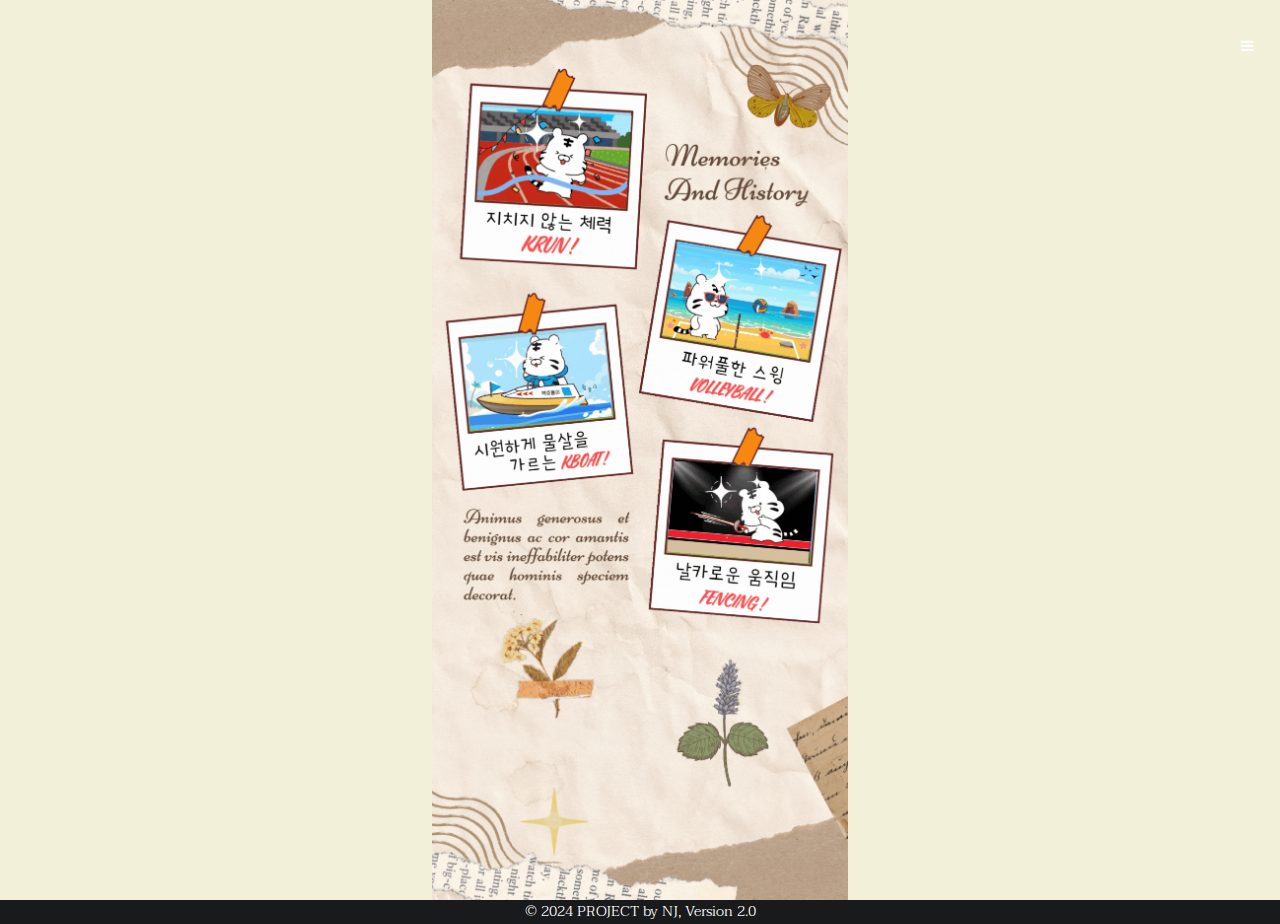
==== commit 941237a5: "Add files via upload" ====
--- a/event_menu.html
+++ b/event_menu.html
@@ -1,5 +1,5 @@
 <!DOCTYPE HTML>
-<html><head><title>백호돌이 어드벤처 by NJ</title><meta charset="utf-8"><meta name="robots" content="index, follow, max-image-preview:large, max-snippet:-1, max-video-preview:-1"><meta name="viewport" content="width=device-width, initial-scale=1"><link rel="stylesheet" href="assets/css/main.css"></head><body>
+<html><head><title>백호돌이의 추억여행 by NJ</title><meta charset="utf-8"><meta name="robots" content="index, follow, max-image-preview:large, max-snippet:-1, max-video-preview:-1"><meta name="viewport" content="width=device-width, initial-scale=1"><link rel="stylesheet" href="assets/css/main.css"></head><body>
 
 		<!-- Header -->
 			<header id="header" class="alt">
@@ -8,8 +8,9 @@
 			
 			<!-- Nav -->
 			 <nav id="menu"><ul class="links"><li><a href="index.html">Home</a></li>
-					<li><a href="index.html">Generic</a></li>
-					<li><a href="index.html">Elements</a></li>
+				<li><a href="krun.html">krun</a></li>
+				<li><a href="volleyball.html">volleyball</a></li>
+				<li><a href="fencing.html">fencing</a></li>
 				</ul>
 			</nav>
 
@@ -38,8 +39,7 @@
 
 		<!-- Footer -->
 			<div class="footer">
-				<p>&copy; 2024 PROJECT by NJ, Version 1.0</p>
-				<!-- <p>&copy; 2024 PROJECT by NJ <a href="http://www.graphberry.com">GraphBerry</a>, <a href="http://goo.gl/NM84K2">Documentation</a></p> -->
+				<p>&copy; 2024 PROJECT by NJ, Version 2.0</p>
 			</div>
 
 		<!-- Scripts -->
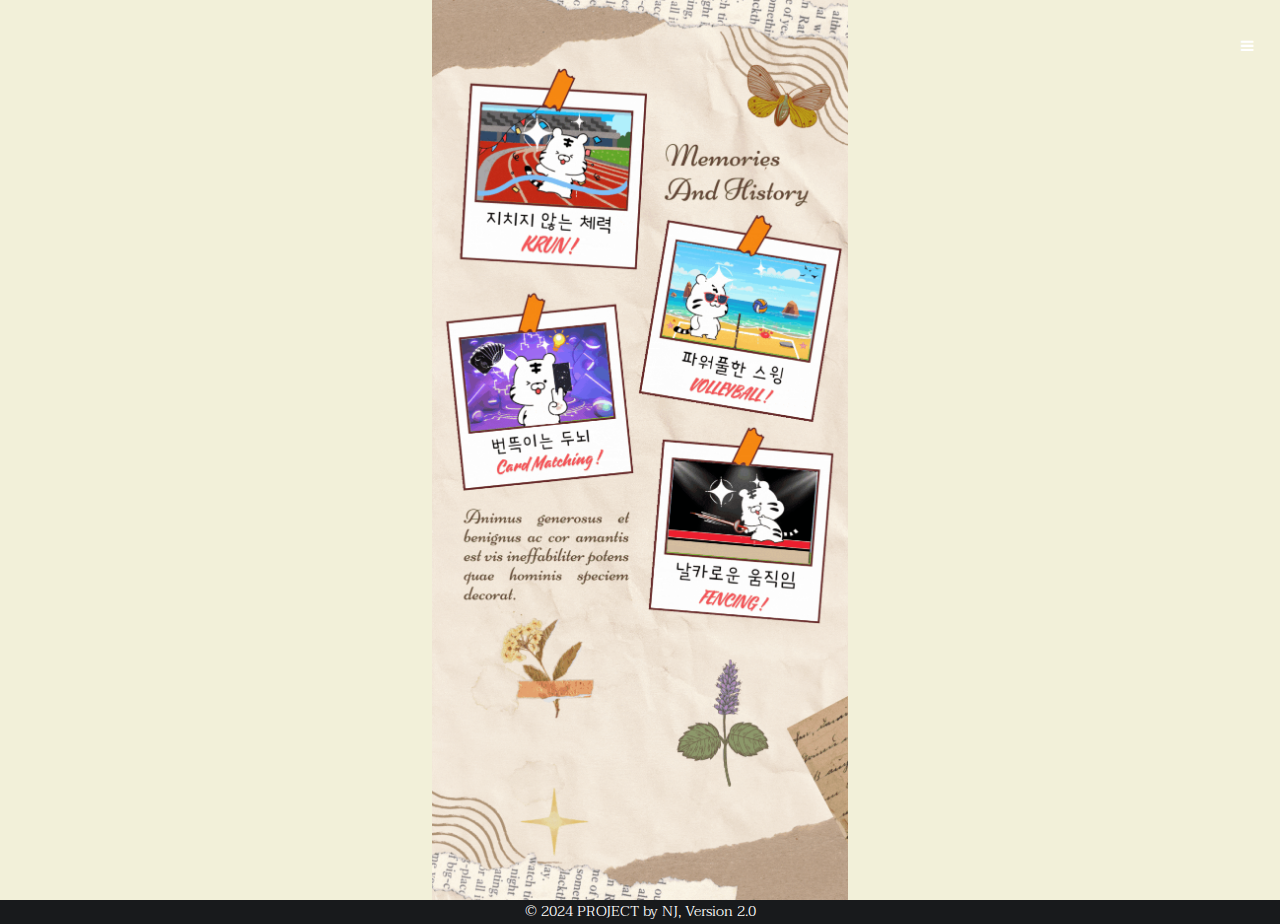
==== commit 676689ad: "Add files via upload" ====
--- a/event_menu.html
+++ b/event_menu.html
@@ -8,9 +8,11 @@
 			
 			<!-- Nav -->
 			 <nav id="menu"><ul class="links"><li><a href="index.html">Home</a></li>
-				<li><a href="krun.html">krun</a></li>
-				<li><a href="volleyball.html">volleyball</a></li>
-				<li><a href="fencing.html">fencing</a></li>
+				<li><a href="krun.html">Krun</a></li>
+				<li><a href="volleyball.html">Volleyball</a></li>
+				<li><a href="matching.html">Card Matching</a></li>
+				<li><a href="fencing.html">Fencing</a></li>
+				
 				</ul>
 			</nav>
 
@@ -22,16 +24,12 @@
 			<div id="highlight_krace" class="highlight-krace-zone"></div>
 			<div id="highlight_krun" class="highlight-krun-zone"></div>
 			<div id="highlight_fencing" class="highlight-fencing-zone"></div>
-			<div id="preload_fencing" style="display: none; background-image: url('images/message.fencing.png');"></div>
-			<div id="preload_volleyball" style="display: none; background-image: url('images/message_volleyball.png');"></div>
-			<!--
-			<img id="moving_click1" src="images/click.gif" />
-			<img id="moving_click2" src="images/click.gif" />
-			<img id="moving_click3" src="images/click.gif" />
-			<img id="moving_tiger" src="images/walking.gif" />
-			-->
+			
 			<div id="event_sub">
-				<img id="event_message" src="images/message_krun.png">
+				<img id="event_message_matching" src="images/message_matching.png">
+				<img id="event_message_fencing" src="images/message_fencing.png">
+				<img id="event_message_volleyball" src="images/message_volleyball.png">
+				<img id="event_message_krun" src="images/message_krun.png">
 				<img id="yes-btn" class="message_yes_bt" src="images/bt_start.png">
 				<img id="no-btn" class="message_no_bt" src="images/bt_back.png">
 			</div>
--- a/assets/css/main.css
+++ b/assets/css/main.css
@@ -3972,6 +3972,19 @@
 	position: absolute;
 }
 
+#banner3 .button_section_matching {
+	display: flex;
+	flex-wrap: wrap;
+    justify-content: space-around;
+    align-items: center;
+	z-index: 3;
+	top: 67.5%;
+	width: 100%;
+	height: 8%;
+	background-color: #000;
+	position: absolute;
+}
+
 #banner3 .bottom_section {
 	z-index: 3;
 	top: 78%;
@@ -3987,11 +4000,11 @@
 #banner3 .top_section_fencing {
 	z-index: 4;
 	display: grid;
-	grid-template-columns: 25% 25% 25% 25%;
+	grid-template-columns: 25% 75%;
 	grid-template-rows: 100%;
 	top: 0;
 	width: 100%;
-	height: 6%;
+	height: 5%;
 	position: absolute;
 	font-family: "Dongle", sans-serif;
     font-weight: 700;
@@ -4050,28 +4063,95 @@
 	text-align: center;
 }
 
+#banner3 .top_section_matching {
+	z-index: 4;
+	display: grid;
+	text-align: center;
+	grid-template-columns: 50% 50%;
+	grid-template-rows: 100%;
+	top: 0;
+	width: 100%;
+	height: 6%;
+	position: absolute;
+	font-family: "Dongle", sans-serif;
+    font-weight: 700;
+	font-style: normal;
+  	font-size: 1.7rem;
+	color: rgb(0, 0, 0);
+	border: 5px solid;
+}
+#banner3 .top_section_matching .score {
+	grid-area:1/1/2/2;
+	width:100%;
+	border-right: 3px solid #000;
+	background-color: rgb(111, 202, 255);
+	text-align: center;
+}
+#banner3 .top_section_matching .highscore {
+	grid-area:1/2/2/3;
+	width:100%;
+	background-color: rgb(185, 247, 70);
+	text-align: center;
+}
+
+/*progressBar*/
+progress {
+	width: 100%;
+	height: 30px;
+	-webkit-appearance: none;
+	appearance: none;
+}
+progress::-webkit-progress-bar {
+	background-color: #000000;
+
+}
+progress::-webkit-progress-value {
+	background-color: #ff0000;
+	border-radius: 5px;
+}
+progress::-moz-progress-bar {
+	background-color: #ff0000;
+	border-radius: 5px;
+}
+
+/*
 #banner3 .top_section_fencing .healthbar1{
 	grid-area:1/2/2/3;
 	width:100%;
 	border-right: 3px solid;
-	background-color: rgb(255, 0, 0); /* For demonstration */
+	background-color: rgb(255, 0, 0); 
 	text-align: center;
 }
 #banner3 .top_section_fencing .healthbar2{
 	grid-area:1/3/2/4;
 	width:100%;
 	border-right: 3px solid;
-	background-color: rgb(255, 0, 0); /* For demonstration */
+	background-color: rgb(255, 0, 0); 
 	text-align: center;
 }
 #banner3 .top_section_fencing .healthbar3{
 	grid-area:1/4/2/5;
 	width:100%;
-	background-color: rgb(255, 0, 0); /* For demonstration */
+	background-color: rgb(255, 0, 0); 
 	text-align: center;
-}
-
-
+} */
+
+#banner3 .button_section_fencing {
+	display: grid;
+	grid-template-columns: 50% 50%;
+	grid-template-rows: 100%;
+	z-index: 3;
+	top: 59%;
+	width: 100%;
+	height: 13%;
+	border: 5px solid;
+	border-color: #dfa812;
+	border-radius: 2%;
+	background-color: #f3ffd6;
+	position: absolute;
+}
+
+/*
 #banner3 .button_section_fencing {
 	display: flex;
 	margin-top: 2%;
@@ -4082,7 +4162,7 @@
 	height: 8%;
 	position: absolute;
 }
-
+*/
 #banner3 .button_section_volleyball {
 	display: grid;
 	grid-template-columns: 50% 50%;
@@ -4097,6 +4177,8 @@
 	background-color: #f3ffd6;
 	position: absolute;
 }
+
+
 /*
 #banner3 .button_section_volleyball_up{
 	grid-area:1/3/2/4;
@@ -4172,6 +4254,31 @@
 	touch-action: none; /* Prevent default touch actions */
 }
 
+#me_temp {
+	z-index: 15;
+	position: absolute;
+    width: 25px;
+    height: 25px;
+    background-color: darkgray;
+    border-radius: 50%;
+    top: 50%;
+    left: 50%;
+	transform: translate(-50%, -50%);
+	touch-action: none; /* Prevent default touch actions */
+}
+#enemy_temp {
+	z-index: 15;
+	position: absolute;
+    width: 25px;
+    height: 25px;
+    background-color: darkgray;
+    border-radius: 50%;
+    top: 50%;
+    left: 50%;
+	transform: translate(-50%, -50%);
+	touch-action: none; /* Prevent default touch actions */
+}
+
 #banner3 .button_section_volleyball_spacebar{
 	grid-area:1/1/2/2;
 	width:100%;
@@ -4210,11 +4317,11 @@
 #banner3 .bottomhealth_section_fencing {
 	z-index: 4;
 	display: grid;
-	grid-template-columns: 25% 25% 25% 25%;
+	grid-template-columns: 25% 75%;
 	grid-template-rows: 100%;
-	top: 58%;
+	top: 54%;
 	width: 100%;
-	height: 6%;
+	height: 5%;
 	position: absolute;
 	font-family: "Dongle", sans-serif;
     font-weight: 700;
@@ -4232,27 +4339,28 @@
 	background-color: rgb(0, 236, 253); /* For demonstration */
 	text-align: center;
 }
+/*
 #banner3 .bottomhealth_section_fencing .healthbar1{
 	grid-area:1/2/2/3;
 	width:100%;
 	border-right: 3px solid;
-	background-color: rgb(255, 0, 0); /* For demonstration */
+	background-color: rgb(255, 0, 0); 
 	text-align: center;
 }
 #banner3 .bottomhealth_section_fencing .healthbar2{
 	grid-area:1/3/2/4;
 	width:100%;
 	border-right: 3px solid;
-	background-color: rgb(255, 0, 0); /* For demonstration */
+	background-color: rgb(255, 0, 0);
 	text-align: center;
 }
 #banner3 .bottomhealth_section_fencing .healthbar3{
 	grid-area:1/4/2/5;
 	width:100%;
-	background-color: rgb(253, 0, 0); /* For demonstration */
+	background-color: rgb(253, 0, 0); 
 	text-align: center;
 }
-
+*/
 #banner3 .stage {
 	z-index: 2;
 	width: 100%;
@@ -4260,7 +4368,7 @@
 	background-image: url("../../images/stage.png");
 	background-size: cover;
 	position: absolute;
-	top: 6%;
+	top: 4%;
 	left: 0;
 }
 
@@ -4300,6 +4408,29 @@
 	}
 }
 
+#banner3 .main_section_matching {
+	position: absolute;
+	z-index: 2;
+	width: 100%;
+	height: 46.3%;
+	background-color: #1e6b7b;
+	background-image: url("../../images/gameboard.png");
+	background-size: contain; 
+	background-repeat: no-repeat;
+	top: 6%;
+	left: 0;
+}
+
+#banner3 .dashboard_section_matching {
+	position: absolute;
+	z-index: 2;
+	width: 100%;
+	height: 15%;
+	background-color: #5a3c9e;
+	background-size: contain; 
+	background-repeat: no-repeat;
+	top: 52.4%;
+}
 
 .highlight-start-zone {
     position: absolute;
@@ -4370,6 +4501,11 @@
 	transform: translate(-50%, -50%);
   }
 
+
+#content {
+	display: block;
+}
+
 .masking {
   position: absolute;
   display: block;
@@ -4434,38 +4570,33 @@
 #me{
 	position: absolute;
 	z-index: 6;
-	top:32.5%;
-	left:0%;
-	max-width:60%;
-	max-height:60%;
-	transition: left 1.0s linear;
+	width:auto;
+	height: 13%;
+	transform: translate(-50%, -50%);
 }
 
 #enemy{
 	position: absolute;
 	z-index: 6;
-	top:32.5%;
-	left:41%;
 	width:auto;
-	height:21%;
-	transition: left 1.0s linear;
-}
-
-#info{
-	display: none;
+	height:13%;
+	transform: translate(-50%, -50%);
+}
+
+#remainingTime{
 	position: absolute;
 	z-index: 7;
-	top:11%;
-	left:10%;
+	top:20%;
+	left:50%;
 	width: 80%;
 	height: 20%;
 	font-family: "Dongle", sans-serif;
   	font-weight: 700;
   	font-style: normal;
-  	font-size: 2.5rem;
+  	font-size: 4rem;
 	color : white;
 	text-shadow: 0px 0px 10px rgb(4, 0, 255);
-	transition: left 1.0s ease-in;
+	transform: translate(-50%, -50%);
 }
 #attack_icon{
 	position: absolute;
@@ -4532,6 +4663,15 @@
 	height:25%;
 	/*background-color: #000; */ /*확인을 위해*/
 	transform: translate(-50%, -50%)
+}
+
+#startTimer{
+	text-shadow: 0 1px 0 rgba(17, 0, 255, 0.15);
+	color: #000000;
+	font-family: "Dongle", sans-serif;
+	font-weight: 700;
+	font-style: normal;
+	font-size: 10vh;
 }
 
 
@@ -4637,6 +4777,27 @@
 	max-width:90%;
 	max-height:auto;
 }
+#retry{
+	display: none;
+	text-align: center;
+	position: absolute;
+	top : 53%;
+	left : 50%;
+	z-index: 11;
+	padding-left: 2%;
+	padding-right: 2%;
+	color: #e94242;
+	background-color: rgb(186, 216, 148);
+	border: 2px solid rgb(221, 195, 45);
+	border-radius: 10%;
+	transform: translate(-50%, -50%);
+	text-shadow: 0 1px 0 rgba(0,0,0,0.15);
+	font-family: "Dongle", sans-serif;
+	font-weight: 700;
+	font-style: normal;
+	font-size: 2rem;
+}
+
 #waiting_krun{
 	display: block;
 	text-align: center;
@@ -4682,6 +4843,68 @@
 	max-height:48.5px;
 }
 */
+
+#game-board {
+	position: absolute;
+    display: flex;
+    flex-wrap: wrap;
+    justify-content: center;
+    align-items: center;
+	top: 5%;
+    width: 100%;
+}
+
+.card {
+    width: 50px;
+    height: 75px;
+    background: url('../../images/sprite.png') no-repeat;
+    cursor: pointer;
+    transform: rotateY(180deg);
+    transition: transform 0.6s;
+}
+
+.card[data-image="1"] {
+    background-position: 0 0;
+}
+.card[data-image="2"] {
+    background-position: -50px 0;
+}
+.card[data-image="3"] {
+    background-position: -100px 0;
+}
+.card[data-image="4"] {
+    background-position: -150px 0;
+}
+.card[data-image="5"] {
+    background-position: -200px 0;
+}
+.card[data-image="6"] {
+    background-position: -250px 0;
+}
+.card[data-image="7"] {
+    background-position: 0 -75px;
+}
+.card[data-image="8"] {
+    background-position: -50px -75px;
+}
+.card[data-image="9"] {
+    background-position: -100px -75px;
+}
+.card[data-image="10"] {
+    background-position: -150px -75px;
+}
+.card[data-image="11"] {
+    background-position: -200px -75px;
+}
+.card[data-image="12"] {
+    background-position: -250px -75px;
+}
+.card.flipped {
+    background-position: 0 -150px;
+    transform: rotateY(0);
+}
+
+
 #event_sub {
     position: absolute;
 	z-index: 10;
@@ -4698,7 +4921,7 @@
 	text-align: center;
 }
 
-#event_message{
+#event_message_krun{
 	position: relative;
 	text-align: center;
 	width: 60vw;
@@ -4706,7 +4929,30 @@
 	background-size: contain;
 	background-repeat: no-repeat;
 }
-
+#event_message_fencing{
+	position: relative;
+	text-align: center;
+	width: 60vw;
+	height: auto;
+	background-size: contain;
+	background-repeat: no-repeat;
+}
+#event_message_volleyball{
+	position: relative;
+	text-align: center;
+	width: 60vw;
+	height: auto;
+	background-size: contain;
+	background-repeat: no-repeat;
+}
+#event_message_matching{
+	position: relative;
+	text-align: center;
+	width: 60vw;
+	height: auto;
+	background-size: contain;
+	background-repeat: no-repeat;
+}
 .btn-gradient {
   all: initial;
   text-decoration: none;
